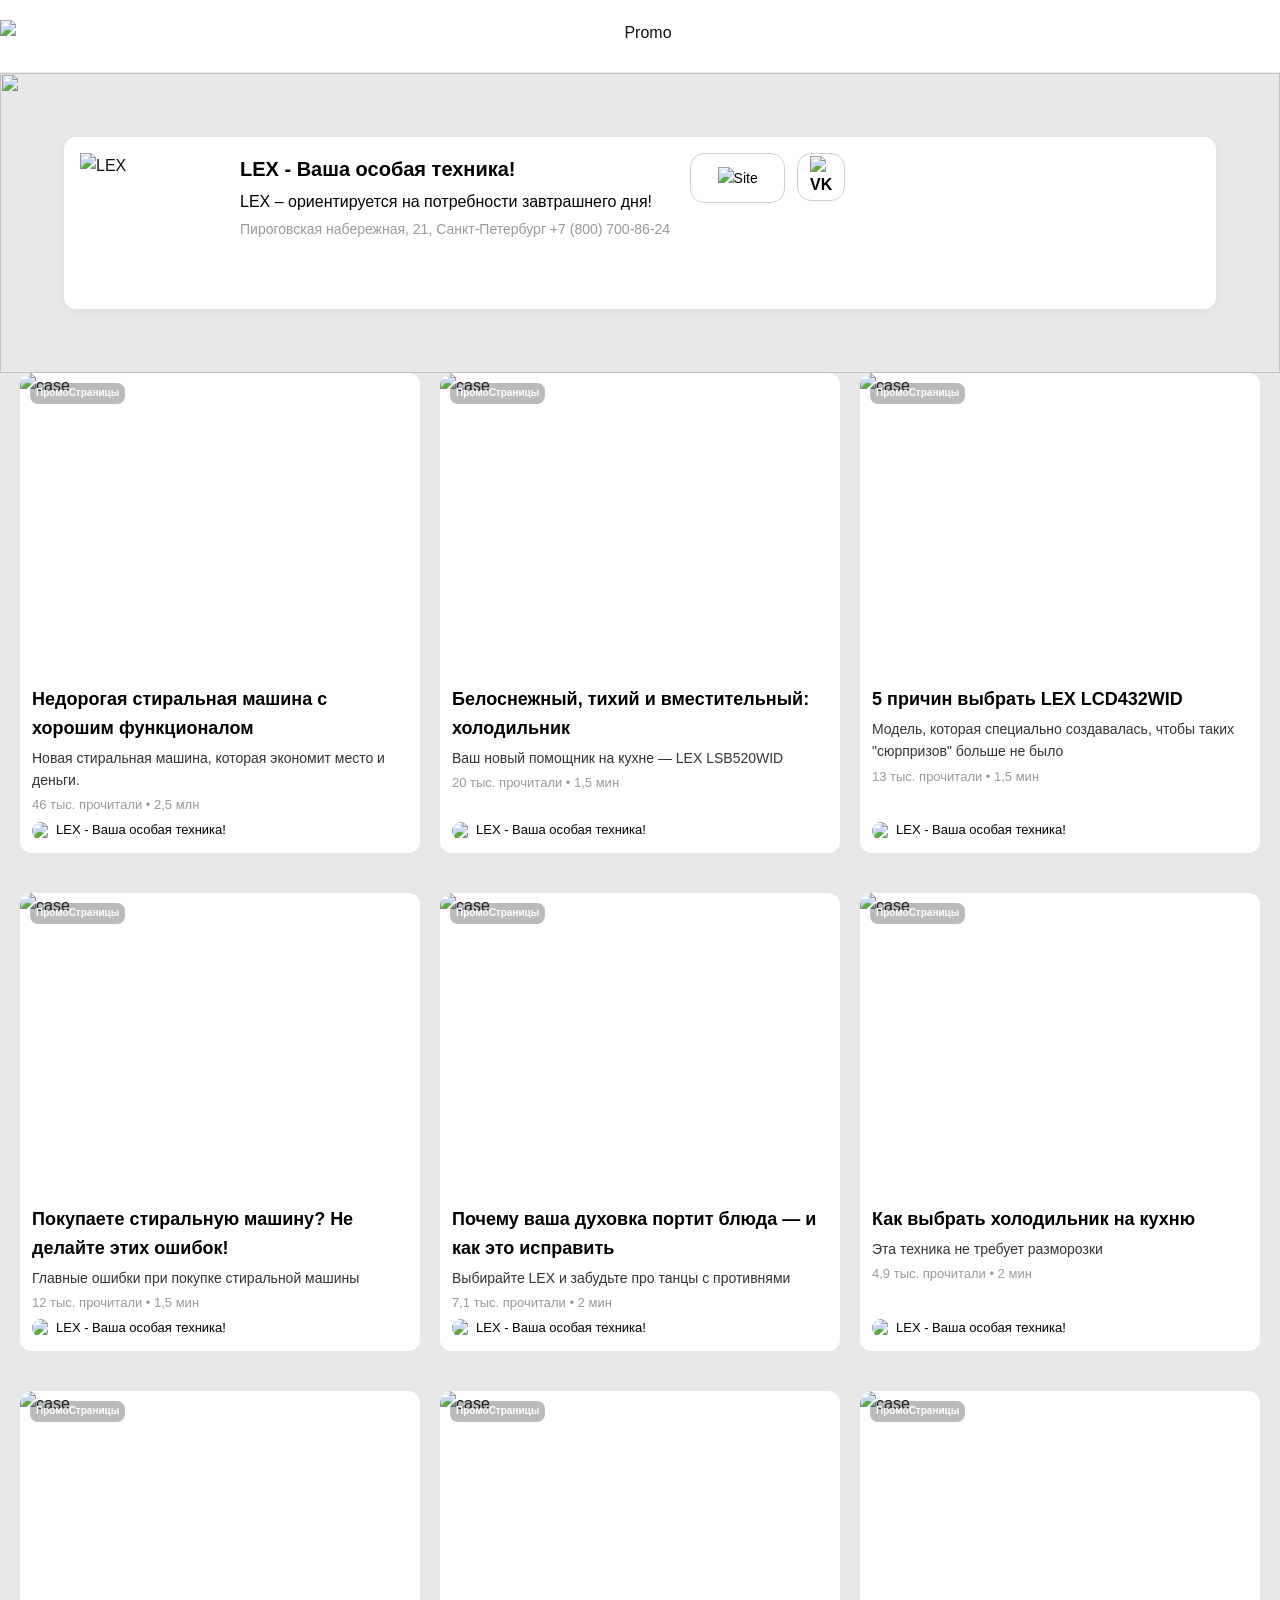
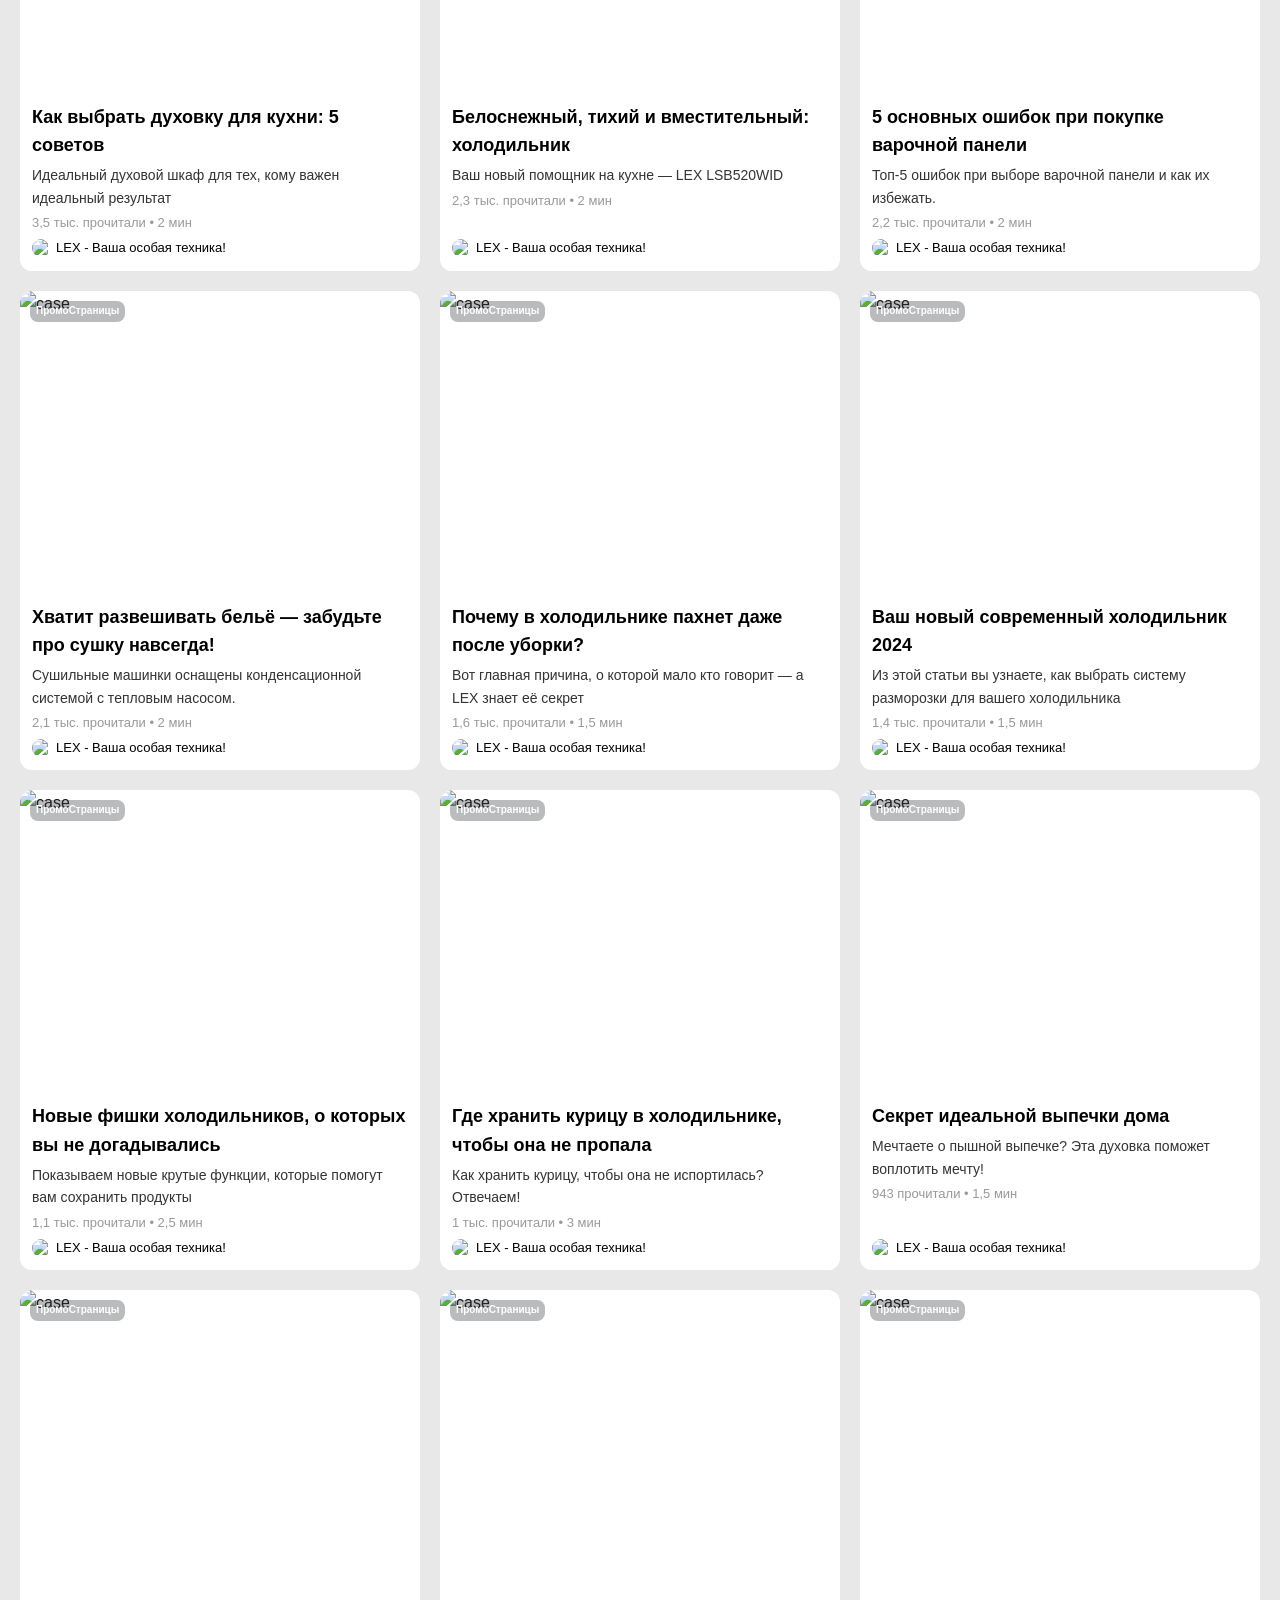
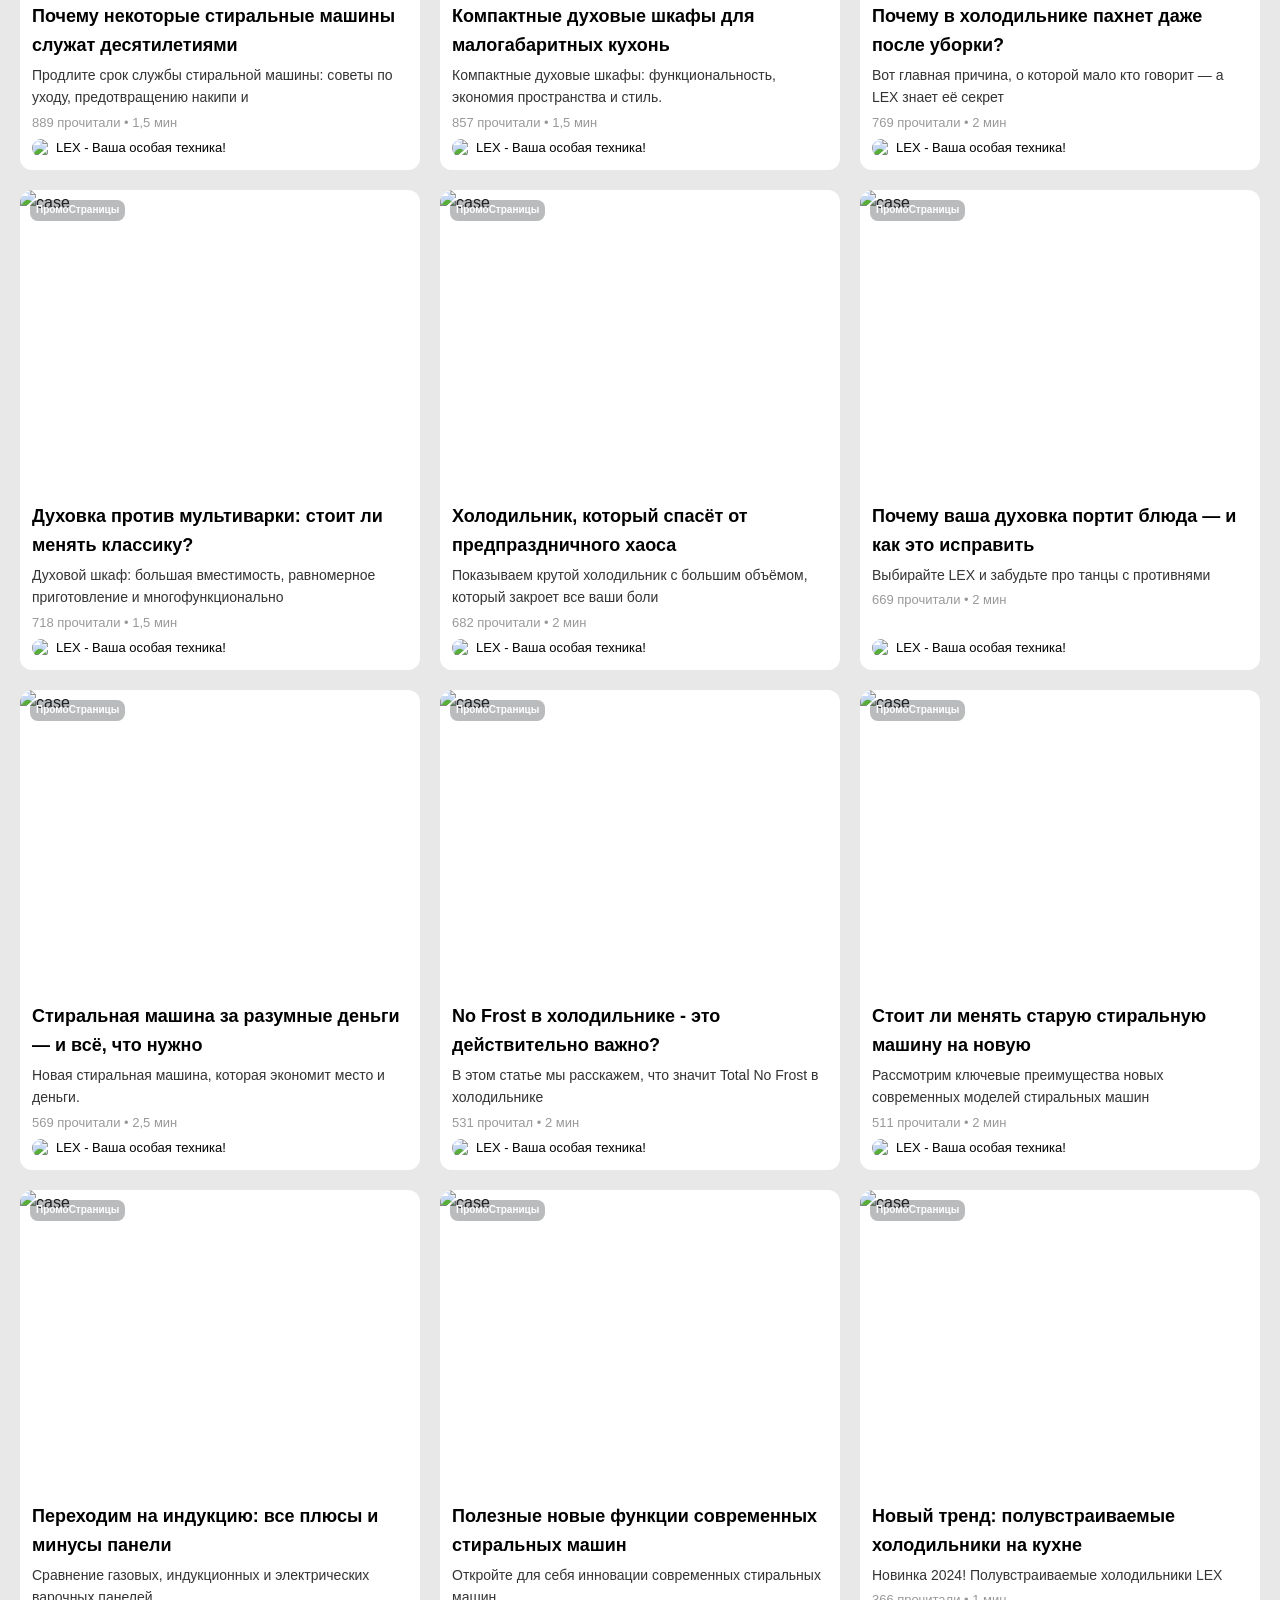
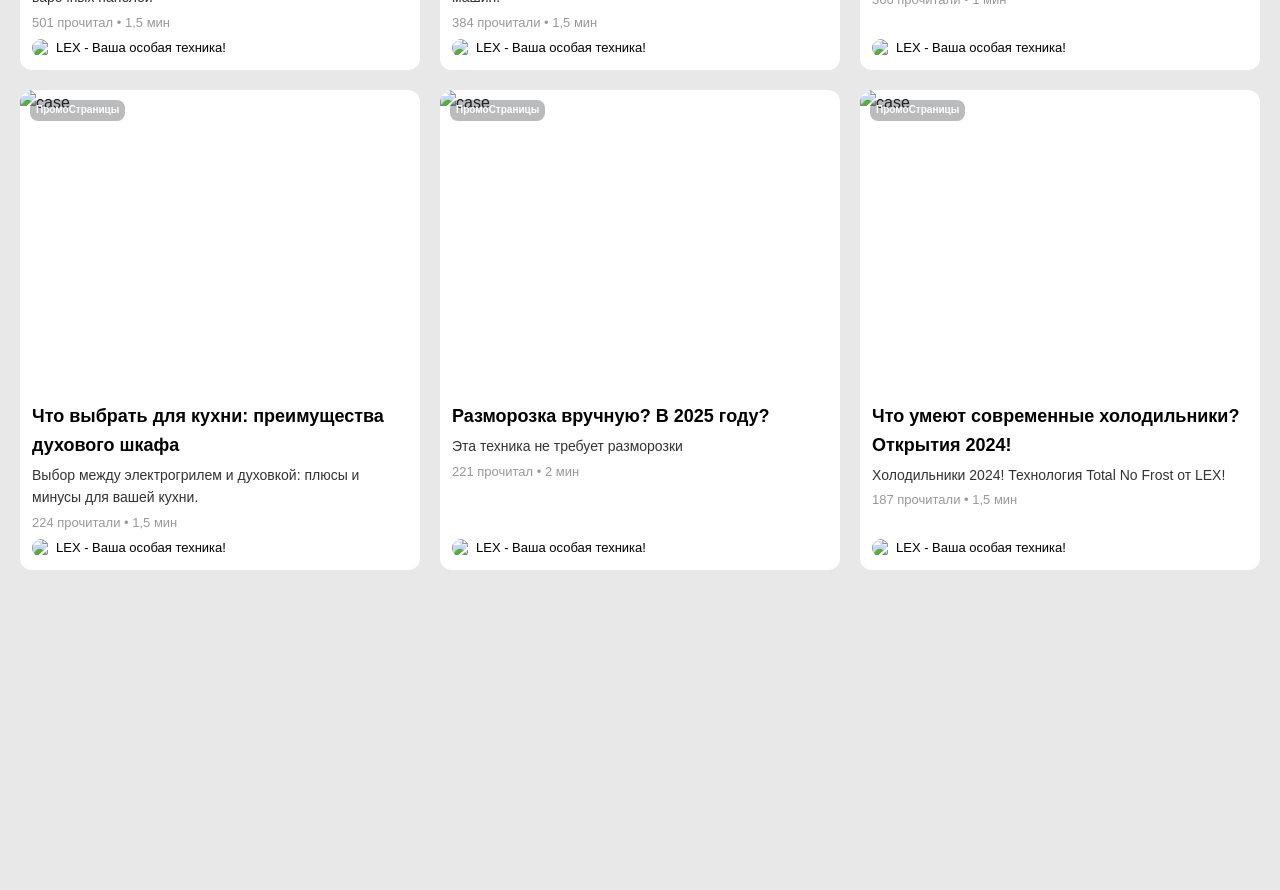
==== archive.html @ edc10995 "Add files via upload" ====
<!DOCTYPE html>
<html lang="ru">
<head>
  <meta charset="UTF-8">
  <title>Архив спецпроектов</title>
  <meta name="viewport" content="width=device-width, initial-scale=1.0">
  <link rel="stylesheet" href="native.css">
</head>
<body>

<div class="archive-wrapper">
  <div class="archive-container">

    <!-- Хеддер -->
    <a href="https://promopages.yandex.ru/" class="archive-header" target="_blank" rel="noopener noreferrer">
      <img src="archive_imgs/promo.png" alt="Promo" class="archive-header__logo">
    </a>

    <!-- Блок с фоновой картинкой и заглавным кейсом -->
    <div class="archive-bg-wrapper">
      <img src="archive_imgs/checker.jpg" alt="" class="archive-bg-image">
      
      <!-- Заглавный кейс -->
      <div class="archive-featured">
        <div class="archive-featured__left">
          <img src="archive_imgs/orig.jpg" alt="LEX" class="archive-featured__image">
        </div>
        <div class="archive-featured__center">
          <h2 class="archive-featured__title">LEX - Ваша особая техника!</h2>
          <p class="archive-featured__subtitle">LEX – ориентируется на потребности завтрашнего дня!</p>
          <p class="archive-featured__description">Пироговская набережная, 21, Санкт-Петербург +7 (800) 700-86-24</p>
        </div>
        <div class="archive-featured__right">
          <a href="https://lex1.ru/" class="archive-featured__button archive-featured__button--primary" target="_blank" rel="noopener noreferrer">
            <img src="archive_imgs/syte.png" alt="Site" class="archive-featured__button-icon">
          </a>
          <a href="https://vk.com/lex1ru" class="archive-featured__button archive-featured__button--icon" target="_blank" rel="noopener noreferrer">
            <img src="archive_imgs/vk.png" alt="VK" class="archive-featured__button-icon">
          </a>
        </div>
      </div>
    </div>

<!-- Первая строка кейсов -->
<div class="archive-cases">
  <div class="archive-case">
    <img src="archive_imgs/1.jpg" alt="case" class="archive-case__image">
    <div class="archive-case__badge">ПромоСтраницы</div>
    <div class="archive-case__content">
      <h3 class="archive-case__title">Недорогая стиральная машина с хорошим функционалом</h3>
      <p class="archive-case__subtitle">Новая стиральная машина, которая экономит место и деньги.</p>
      <p class="archive-case__stats">46 тыс. прочитали • 2,5 млн</p>
      <div class="archive-case__footer">
        <img src="archive_imgs/orig.jpg" alt="LEX" class="archive-case__icon">
        <span>LEX - Ваша особая техника!</span>
      </div>
    </div>
  </div>

  <div class="archive-case">
    <img src="archive_imgs/2.jpg" alt="case" class="archive-case__image">
    <div class="archive-case__badge">ПромоСтраницы</div>
    <div class="archive-case__content">
      <h3 class="archive-case__title">Белоснежный, тихий и вместительный: холодильник</h3>
      <p class="archive-case__subtitle">Ваш новый помощник на кухне — LEX LSB520WID</p>
      <p class="archive-case__stats">20 тыс. прочитали • 1,5 мин</p>
      <div class="archive-case__footer">
        <img src="archive_imgs/orig.jpg" alt="LEX" class="archive-case__icon">
        <span>LEX - Ваша особая техника!</span>
      </div>
    </div>
  </div>

  <div class="archive-case">
    <img src="archive_imgs/3.jpg" alt="case" class="archive-case__image">
    <div class="archive-case__badge">ПромоСтраницы</div>
    <div class="archive-case__content">
      <h3 class="archive-case__title">5 причин выбрать LEX LCD432WID</h3>
      <p class="archive-case__subtitle">Модель, которая специально создавалась, чтобы таких "сюрпризов" больше не было</p>
      <p class="archive-case__stats">13 тыс. прочитали • 1,5 мин</p>
      <div class="archive-case__footer">
        <img src="archive_imgs/orig.jpg" alt="LEX" class="archive-case__icon">
        <span>LEX - Ваша особая техника!</span>
      </div>
    </div>
  </div>
</div>


<!-- Вторая строка кейсов -->
<div class="archive-cases">
  <div class="archive-case">
    <img src="archive_imgs/4.jpg" alt="case" class="archive-case__image">
    <div class="archive-case__badge">ПромоСтраницы</div>
    <div class="archive-case__content">
      <h3 class="archive-case__title">Покупаете стиральную машину? Не делайте этих ошибок!</h3>
      <p class="archive-case__subtitle">Главные ошибки при покупке стиральной машины</p>
      <p class="archive-case__stats">12 тыс. прочитали • 1,5 мин</p>
      <div class="archive-case__footer">
        <img src="archive_imgs/orig.jpg" alt="LEX" class="archive-case__icon">
        <span>LEX - Ваша особая техника!</span>
      </div>
    </div>
  </div>

  <div class="archive-case">
    <img src="archive_imgs/5.jpg" alt="case" class="archive-case__image">
    <div class="archive-case__badge">ПромоСтраницы</div>
    <div class="archive-case__content">
      <h3 class="archive-case__title">Почему ваша духовка портит блюда — и как это исправить</h3>
      <p class="archive-case__subtitle">Выбирайте LEX и забудьте про танцы с противнями</p>
      <p class="archive-case__stats">7,1 тыс. прочитали • 2 мин</p>
      <div class="archive-case__footer">
        <img src="archive_imgs/orig.jpg" alt="LEX" class="archive-case__icon">
        <span>LEX - Ваша особая техника!</span>
      </div>
    </div>
  </div>

  <div class="archive-case">
    <img src="archive_imgs/6.jpg" alt="case" class="archive-case__image">
    <div class="archive-case__badge">ПромоСтраницы</div>
    <div class="archive-case__content">
      <h3 class="archive-case__title">Как выбрать холодильник на кухню</h3>
      <p class="archive-case__subtitle">Эта техника не требует разморозки</p>
      <p class="archive-case__stats">4,9 тыс. прочитали • 2 мин</p>
      <div class="archive-case__footer">
        <img src="archive_imgs/orig.jpg" alt="LEX" class="archive-case__icon">
        <span>LEX - Ваша особая техника!</span>
      </div>
    </div>
  </div>
</div>

<!-- Третья строка кейсов -->
<div class="archive-cases">
  <div class="archive-case">
    <img src="archive_imgs/7.jpg" alt="case" class="archive-case__image">
    <div class="archive-case__badge">ПромоСтраницы</div>
    <div class="archive-case__content">
      <h3 class="archive-case__title">Как выбрать духовку для кухни: 5 советов</h3>
      <p class="archive-case__subtitle">Идеальный духовой шкаф для тех, кому важен идеальный результат</p>
      <p class="archive-case__stats">3,5 тыс. прочитали • 2 мин</p>
      <div class="archive-case__footer">
        <img src="archive_imgs/orig.jpg" alt="LEX" class="archive-case__icon">
        <span>LEX - Ваша особая техника!</span>
      </div>
    </div>
  </div>

  <div class="archive-case">
    <img src="archive_imgs/2.jpg" alt="case" class="archive-case__image">
    <div class="archive-case__badge">ПромоСтраницы</div>
    <div class="archive-case__content">
      <h3 class="archive-case__title">Белоснежный, тихий и вместительный: холодильник</h3>
      <p class="archive-case__subtitle">Ваш новый помощник на кухне — LEX LSB520WID</p>
      <p class="archive-case__stats">2,3 тыс. прочитали • 2 мин</p>
      <div class="archive-case__footer">
        <img src="archive_imgs/orig.jpg" alt="LEX" class="archive-case__icon">
        <span>LEX - Ваша особая техника!</span>
      </div>
    </div>
  </div>

  <div class="archive-case">
    <img src="archive_imgs/8.jpg" alt="case" class="archive-case__image">
    <div class="archive-case__badge">ПромоСтраницы</div>
    <div class="archive-case__content">
      <h3 class="archive-case__title">5 основных ошибок при покупке варочной панели</h3>
      <p class="archive-case__subtitle">Топ-5 ошибок при выборе варочной панели и как их избежать.</p>
      <p class="archive-case__stats">2,2 тыс. прочитали • 2 мин</p>
      <div class="archive-case__footer">
        <img src="archive_imgs/orig.jpg" alt="LEX" class="archive-case__icon">
        <span>LEX - Ваша особая техника!</span>
      </div>
    </div>
  </div>


<!-- Четвертая строка кейсов -->
<div class="archive-cases">
  <div class="archive-case">
    <img src="archive_imgs/9.jpg" alt="case" class="archive-case__image">
    <div class="archive-case__badge">ПромоСтраницы</div>
    <div class="archive-case__content">
      <h3 class="archive-case__title">Хватит развешивать бельё — забудьте про сушку навсегда!</h3>
      <p class="archive-case__subtitle">Сушильные машинки оснащены конденсационной системой с тепловым насосом.</p>
      <p class="archive-case__stats">2,1 тыс. прочитали • 2 мин</p>
      <div class="archive-case__footer">
        <img src="archive_imgs/orig.jpg" alt="LEX" class="archive-case__icon">
        <span>LEX - Ваша особая техника!</span>
      </div>
    </div>
  </div>

  <div class="archive-case">
    <img src="archive_imgs/10.jpg" alt="case" class="archive-case__image">
    <div class="archive-case__badge">ПромоСтраницы</div>
    <div class="archive-case__content">
      <h3 class="archive-case__title">Почему в холодильнике пахнет даже после уборки?</h3>
      <p class="archive-case__subtitle">Вот главная причина, о которой мало кто говорит — а LEX знает её секрет</p>
      <p class="archive-case__stats">1,6 тыс. прочитали • 1,5 мин</p>
      <div class="archive-case__footer">
        <img src="archive_imgs/orig.jpg" alt="LEX" class="archive-case__icon">
        <span>LEX - Ваша особая техника!</span>
      </div>
    </div>
  </div>

  <div class="archive-case">
    <img src="archive_imgs/11.jpg" alt="case" class="archive-case__image">
    <div class="archive-case__badge">ПромоСтраницы</div>
    <div class="archive-case__content">
      <h3 class="archive-case__title">Ваш новый современный холодильник 2024</h3>
      <p class="archive-case__subtitle">Из этой статьи вы узнаете, как выбрать систему разморозки для вашего холодильника</p>
      <p class="archive-case__stats">1,4 тыс. прочитали • 1,5 мин</p>
      <div class="archive-case__footer">
        <img src="archive_imgs/orig.jpg" alt="LEX" class="archive-case__icon">
        <span>LEX - Ваша особая техника!</span>
      </div>
    </div>
  </div>


<!-- Пятая строка кейсов -->
<div class="archive-cases">
  <div class="archive-case">
    <img src="archive_imgs/12.jpg" alt="case" class="archive-case__image">
    <div class="archive-case__badge">ПромоСтраницы</div>
    <div class="archive-case__content">
      <h3 class="archive-case__title">Новые фишки холодильников, о которых вы не догадывались</h3>
      <p class="archive-case__subtitle">Показываем новые крутые функции, которые помогут вам сохранить продукты</p>
      <p class="archive-case__stats">1,1 тыс. прочитали • 2,5 мин</p>
      <div class="archive-case__footer">
        <img src="archive_imgs/orig.jpg" alt="LEX" class="archive-case__icon">
        <span>LEX - Ваша особая техника!</span>
      </div>
    </div>
  </div>

  <div class="archive-case">
    <img src="archive_imgs/13.jpg" alt="case" class="archive-case__image">
    <div class="archive-case__badge">ПромоСтраницы</div>
    <div class="archive-case__content">
      <h3 class="archive-case__title">Где хранить курицу в холодильнике, чтобы она не пропала</h3>
      <p class="archive-case__subtitle">Как хранить курицу, чтобы она не испортилась? Отвечаем!</p>
      <p class="archive-case__stats">1 тыс. прочитали • 3 мин</p>
      <div class="archive-case__footer">
        <img src="archive_imgs/orig.jpg" alt="LEX" class="archive-case__icon">
        <span>LEX - Ваша особая техника!</span>
      </div>
    </div>
  </div>

  <div class="archive-case">
    <img src="archive_imgs/14.jpg" alt="case" class="archive-case__image">
    <div class="archive-case__badge">ПромоСтраницы</div>
    <div class="archive-case__content">
      <h3 class="archive-case__title">Секрет идеальной выпечки дома</h3>
      <p class="archive-case__subtitle">Мечтаете о пышной выпечке? Эта духовка поможет воплотить мечту!</p>
      <p class="archive-case__stats">943 прочитали • 1,5 мин</p>
      <div class="archive-case__footer">
        <img src="archive_imgs/orig.jpg" alt="LEX" class="archive-case__icon">
        <span>LEX - Ваша особая техника!</span>
      </div>
    </div>
  </div>


<!-- Шестая строка кейсов -->
<div class="archive-cases">
  <div class="archive-case">
    <img src="archive_imgs/15.jpg" alt="case" class="archive-case__image">
    <div class="archive-case__badge">ПромоСтраницы</div>
    <div class="archive-case__content">
      <h3 class="archive-case__title">Почему некоторые стиральные машины служат десятилетиями</h3>
      <p class="archive-case__subtitle">Продлите срок службы стиральной машины: советы по уходу, предотвращению накипи и</p>
      <p class="archive-case__stats">889 прочитали • 1,5 мин</p>
      <div class="archive-case__footer">
        <img src="archive_imgs/orig.jpg" alt="LEX" class="archive-case__icon">
        <span>LEX - Ваша особая техника!</span>
      </div>
    </div>
  </div>

  <div class="archive-case">
    <img src="archive_imgs/16.jpg" alt="case" class="archive-case__image">
    <div class="archive-case__badge">ПромоСтраницы</div>
    <div class="archive-case__content">
      <h3 class="archive-case__title">Компактные духовые шкафы для малогабаритных кухонь</h3>
      <p class="archive-case__subtitle">Компактные духовые шкафы: функциональность, экономия пространства и стиль.</p>
      <p class="archive-case__stats">857 прочитали • 1,5 мин</p>
      <div class="archive-case__footer">
        <img src="archive_imgs/orig.jpg" alt="LEX" class="archive-case__icon">
        <span>LEX - Ваша особая техника!</span>
      </div>
    </div>
  </div>

  <div class="archive-case">
    <img src="archive_imgs/17.jpg" alt="case" class="archive-case__image">
    <div class="archive-case__badge">ПромоСтраницы</div>
    <div class="archive-case__content">
      <h3 class="archive-case__title">Почему в холодильнике пахнет даже после уборки?</h3>
      <p class="archive-case__subtitle">Вот главная причина, о которой мало кто говорит — а LEX знает её секрет</p>
      <p class="archive-case__stats">769 прочитали • 2 мин</p>
      <div class="archive-case__footer">
        <img src="archive_imgs/orig.jpg" alt="LEX" class="archive-case__icon">
        <span>LEX - Ваша особая техника!</span>
      </div>
    </div>
  </div>


<!-- Седьмая строка кейсов -->
<div class="archive-cases">
  <div class="archive-case">
    <img src="archive_imgs/18.jpg" alt="case" class="archive-case__image">
    <div class="archive-case__badge">ПромоСтраницы</div>
    <div class="archive-case__content">
      <h3 class="archive-case__title">Духовка против мультиварки: стоит ли менять классику?</h3>
      <p class="archive-case__subtitle">Духовой шкаф: большая вместимость, равномерное приготовление и многофункционально</p>
      <p class="archive-case__stats">718 прочитали • 1,5 мин</p>
      <div class="archive-case__footer">
        <img src="archive_imgs/orig.jpg" alt="LEX" class="archive-case__icon">
        <span>LEX - Ваша особая техника!</span>
      </div>
    </div>
  </div>

  <div class="archive-case">
    <img src="archive_imgs/19.jpg" alt="case" class="archive-case__image">
    <div class="archive-case__badge">ПромоСтраницы</div>
    <div class="archive-case__content">
      <h3 class="archive-case__title">Холодильник, который спасёт от предпраздничного хаоса</h3>
      <p class="archive-case__subtitle">Показываем крутой холодильник с большим объёмом, который закроет все ваши боли</p>
      <p class="archive-case__stats">682 прочитали • 2 мин</p>
      <div class="archive-case__footer">
        <img src="archive_imgs/orig.jpg" alt="LEX" class="archive-case__icon">
        <span>LEX - Ваша особая техника!</span>
      </div>
    </div>
  </div>

  <div class="archive-case">
    <img src="archive_imgs/20.jpg" alt="case" class="archive-case__image">
    <div class="archive-case__badge">ПромоСтраницы</div>
    <div class="archive-case__content">
      <h3 class="archive-case__title">Почему ваша духовка портит блюда — и как это исправить</h3>
      <p class="archive-case__subtitle">Выбирайте LEX и забудьте про танцы с противнями</p>
      <p class="archive-case__stats">669 прочитали • 2 мин</p>
      <div class="archive-case__footer">
        <img src="archive_imgs/orig.jpg" alt="LEX" class="archive-case__icon">
        <span>LEX - Ваша особая техника!</span>
      </div>
    </div>
  </div>


<!-- Восьмая строка кейсов -->
<div class="archive-cases">
  <div class="archive-case">
    <img src="archive_imgs/21.jpg" alt="case" class="archive-case__image">
    <div class="archive-case__badge">ПромоСтраницы</div>
    <div class="archive-case__content">
      <h3 class="archive-case__title">Стиральная машина за разумные деньги — и всё, что нужно</h3>
      <p class="archive-case__subtitle">Новая стиральная машина, которая экономит место и деньги.</p>
      <p class="archive-case__stats">569 прочитали • 2,5 мин</p>
      <div class="archive-case__footer">
        <img src="archive_imgs/orig.jpg" alt="LEX" class="archive-case__icon">
        <span>LEX - Ваша особая техника!</span>
      </div>
    </div>
  </div>

  <div class="archive-case">
    <img src="archive_imgs/22.jpg" alt="case" class="archive-case__image">
    <div class="archive-case__badge">ПромоСтраницы</div>
    <div class="archive-case__content">
      <h3 class="archive-case__title">No Frost в холодильнике - это действительно важно?</h3>
      <p class="archive-case__subtitle">В этом статье мы расскажем, что значит Total No Frost в холодильнике</p>
      <p class="archive-case__stats">531 прочитал • 2 мин</p>
      <div class="archive-case__footer">
        <img src="archive_imgs/orig.jpg" alt="LEX" class="archive-case__icon">
        <span>LEX - Ваша особая техника!</span>
      </div>
    </div>
  </div>

  <div class="archive-case">
    <img src="archive_imgs/23.jpg" alt="case" class="archive-case__image">
    <div class="archive-case__badge">ПромоСтраницы</div>
    <div class="archive-case__content">
      <h3 class="archive-case__title">Стоит ли менять старую стиральную машину на новую</h3>
      <p class="archive-case__subtitle">Рассмотрим ключевые преимущества новых современных моделей стиральных машин</p>
      <p class="archive-case__stats">511 прочитали • 2 мин</p>
      <div class="archive-case__footer">
        <img src="archive_imgs/orig.jpg" alt="LEX" class="archive-case__icon">
        <span>LEX - Ваша особая техника!</span>
      </div>
    </div>
  </div>


<!-- Девятая строка кейсов -->
<div class="archive-cases">
  <div class="archive-case">
    <img src="archive_imgs/24.jpg" alt="case" class="archive-case__image">
    <div class="archive-case__badge">ПромоСтраницы</div>
    <div class="archive-case__content">
      <h3 class="archive-case__title">Переходим на индукцию: все плюсы и минусы панели</h3>
      <p class="archive-case__subtitle">Сравнение газовых, индукционных и электрических варочных панелей</p>
      <p class="archive-case__stats">501 прочитал • 1,5 мин</p>
      <div class="archive-case__footer">
        <img src="archive_imgs/orig.jpg" alt="LEX" class="archive-case__icon">
        <span>LEX - Ваша особая техника!</span>
      </div>
    </div>
  </div>

  <div class="archive-case">
    <img src="archive_imgs/25.jpg" alt="case" class="archive-case__image">
    <div class="archive-case__badge">ПромоСтраницы</div>
    <div class="archive-case__content">
      <h3 class="archive-case__title">Полезные новые функции современных стиральных машин</h3>
      <p class="archive-case__subtitle">Откройте для себя инновации современных стиральных машин.</p>
      <p class="archive-case__stats">384 прочитали • 1,5 мин</p>
      <div class="archive-case__footer">
        <img src="archive_imgs/orig.jpg" alt="LEX" class="archive-case__icon">
        <span>LEX - Ваша особая техника!</span>
      </div>
    </div>
  </div>

  <div class="archive-case">
    <img src="archive_imgs/26.jpg" alt="case" class="archive-case__image">
    <div class="archive-case__badge">ПромоСтраницы</div>
    <div class="archive-case__content">
      <h3 class="archive-case__title">Новый тренд: полувстраиваемые холодильники на кухне</h3>
      <p class="archive-case__subtitle">Новинка 2024! Полувстраиваемые холодильники LEX</p>
      <p class="archive-case__stats">366 прочитали • 1 мин</p>
      <div class="archive-case__footer">
        <img src="archive_imgs/orig.jpg" alt="LEX" class="archive-case__icon">
        <span>LEX - Ваша особая техника!</span>
      </div>
    </div>
  </div>


<!-- Десятая строка кейсов -->
<div class="archive-cases">
  <div class="archive-case">
    <img src="archive_imgs/27.jpg" alt="case" class="archive-case__image">
    <div class="archive-case__badge">ПромоСтраницы</div>
    <div class="archive-case__content">
      <h3 class="archive-case__title">Что выбрать для кухни: преимущества духового шкафа</h3>
      <p class="archive-case__subtitle">Выбор между электрогрилем и духовкой: плюсы и минусы для вашей кухни.</p>
      <p class="archive-case__stats">224 прочитали • 1,5 мин</p>
      <div class="archive-case__footer">
        <img src="archive_imgs/orig.jpg" alt="LEX" class="archive-case__icon">
        <span>LEX - Ваша особая техника!</span>
      </div>
    </div>
  </div>

  <div class="archive-case">
    <img src="archive_imgs/28.jpg" alt="case" class="archive-case__image">
    <div class="archive-case__badge">ПромоСтраницы</div>
    <div class="archive-case__content">
      <h3 class="archive-case__title">Разморозка вручную? В 2025 году?</h3>
      <p class="archive-case__subtitle">Эта техника не требует разморозки</p>
      <p class="archive-case__stats">221 прочитал • 2 мин</p>
      <div class="archive-case__footer">
        <img src="archive_imgs/orig.jpg" alt="LEX" class="archive-case__icon">
        <span>LEX - Ваша особая техника!</span>
      </div>
    </div>
  </div>

  <div class="archive-case">
    <img src="archive_imgs/29.jpg" alt="case" class="archive-case__image">
    <div class="archive-case__badge">ПромоСтраницы</div>
    <div class="archive-case__content">
      <h3 class="archive-case__title">Что умеют современные холодильники? Открытия 2024!</h3>
      <p class="archive-case__subtitle">Холодильники 2024! Технология Total No Frost от LEX!</p>
      <p class="archive-case__stats">187 прочитали • 1,5 мин</p>
      <div class="archive-case__footer">
        <img src="archive_imgs/orig.jpg" alt="LEX" class="archive-case__icon">
        <span>LEX - Ваша особая техника!</span>
      </div>
    </div>
  </div>
</div>

</div>

</body>
</html>
---- native.css ----
/* promo.css */

/* Reset */

*{
  box-sizing:border-box;
  margin:0;
  padding:0;
}

body{
  font-family: Arial, sans-serif;
  line-height:1.6;
  background:#fff;
  color:#111;
}


/* ===================== */
/* PAGE LAYOUT */
/* ===================== */

.cs-page{
  display:flex;
  flex-direction:column;
}


/* ===================== */
/* PROGRESS BAR */
/* ===================== */

.cs-progress{
  position:fixed;
  top:0;
  left:0;
  width:100%;
  height:3px;
  background:#eee;
  z-index:1000;
}

.cs-progress-bar{
  height:100%;
  width:0%;
  background:#e31b1b;
}


/* ===================== */
/* HERO */
/* ===================== */

.cs-hero{
  padding:60px 0px;
  text-align:center;
}

.cs-title{
  font-size:36px;
  margin-bottom:10px;
}

.cs-subtitle{
  color:#666;
}

.cs-hero-image{
  width:100%;
  margin-top:30px;
  border-radius:10px;
}


/* ===================== */
/* ARTICLE */
/* ===================== */

.cs-article{
  max-width:720px;
  margin:auto;
  padding:20px;
}

.cs-section{
  margin:60px 0;
}

.cs-section-title{
  font-size:26px;
  margin-bottom:20px;
}

.cs-text{
  font-size:18px;
}


/* ===================== */
/* IMAGE */
/* ===================== */

.cs-image{
  width:100%;
  border-radius:8px;
}

.cs-caption{
  font-size:14px;
  color:#777;
  margin-top:6px;
}


/* ===================== */
/* LIST */
/* ===================== */

.cs-list{
  padding-left:20px;
}


/* ===================== */
/* QUOTE */
/* ===================== */

.cs-quote{
  font-size:22px;
  font-style:italic;
  border-left:4px solid #000;
  padding-left:20px;
}


/* ===================== */
/* CARDS */
/* ===================== */

.cs-cards{
  display:grid;
  grid-template-columns:1fr 1fr;
  gap:20px;
}

.cs-card img{
  width:100%;
  border-radius:6px;
}

.cs-card h3{
  margin-top:10px;
}


/* ===================== */
/* CTA */
/* ===================== */

.cs-cta{
  padding:80px 20px;
  text-align:center;
  background:#f5f5f5;
}

.cs-button{
  display:inline-block;
  margin-top:20px;
  padding:14px 30px;
  background:#000;
  color:#fff;
  text-decoration:none;
  border-radius:8px;
}


/* ===================== */



/* ===================== */
/* FOOTER */
/* ===================== */

.cs-footer{
  text-align:center;
  padding:40px;
  color:#777;
}


/* ===================== */
/* MOBILE */
/* ===================== */

@media(max-width:768px){

.cs-title{
  font-size:28px;
}

.cs-cards{
  grid-template-columns:1fr;
}

}

/* ===================== */
/* АРХИВ (archive.html) */
/* ===================== */

.archive-wrapper {
  background: #f0f0f0 !important;
  display: flex;
  justify-content: center;
}

.archive-container {
  max-width: 1440px;
  width: 100%;
  margin: 0 20px;
}

.archive-header {
  display: block;
  background: #fff;
  padding: 16px 24px;
  border-bottom: 1px solid #eaeaea;
  width: 100vw;
  margin-left: calc(-50vw + 50%);
}

.archive-header__logo {
  display: block;
  height: 32px;
  width: auto;
}

/* ===================== */
/* АРХИВ (archive.html) */
/* ===================== */

.archive-wrapper {
  background: #e8e8e8 !important;
  display: flex;
  justify-content: center;
}

.archive-container {
  max-width: 1440px;
  width: 100%;
  margin: 0 20px;
}

.archive-header {
  display: block;
  background: #fff;
  text-align: center;
  padding: 20px 0;
  font-family: Arial, sans-serif;
  font-size: 16px;
  color: #111;
  text-decoration: none;
  border-bottom: 1px solid #eee;
  transition: opacity 0.2s ease;
}

.archive-header:hover {
  opacity: 0.7;
  text-decoration: underline;
}

/* Блок с фоновой картинкой */
.archive-bg-wrapper {
  position: relative;
  width: 100vw;
  margin-left: calc(-50vw + 50%);
}

.archive-bg-image {
  width: 100%;
  height: 300px;
  object-fit: cover;
  display: block;
}

/* Заглавный кейс */
.archive-featured {
  position: absolute;
  top: 50%;
  left: 50%;
  transform: translate(-50%, -50%);
  max-width: 1280px;
  width: 90%;
  padding: 16px;
  display: flex;
  align-items: flex-start;
  gap: 20px;
  background: #fff;
  border-radius: 12px;
  box-shadow: 0 2px 8px rgba(0,0,0,0.05);
  flex-wrap: wrap;
}

.archive-featured__left {
  flex-shrink: 0;
}

.archive-featured__image {
  width: 140px;
  height: 140px;
  object-fit: cover;
  display: block;
}

.archive-featured__center {
  flex-shrink: 0;
  display: flex;
  flex-direction: column;
  gap: 4px;
  white-space: nowrap;
}

.archive-featured__title {
  font-size: 20px;
  font-weight: 700;
  color: #000;
  margin: 0;
  font-family: Arial, sans-serif;
  white-space: nowrap;
}

.archive-featured__subtitle {
  font-size: 16px;
  font-weight: 500;
  color: #000;
  margin: 0;
  font-family: Arial, sans-serif;
  white-space: nowrap;
}

.archive-featured__description {
  font-size: 14px;
  font-weight: 500;
  color: #999;
  margin: 0;
  line-height: 1.5;
  font-family: Arial, sans-serif;
  white-space: nowrap;
}

.archive-featured__right {
  display: flex;
  align-items: flex-start;
  gap: 12px;
  flex-shrink: 0;
}

.archive-featured__button--primary {
  width: 95px;
  height: 50px;
  padding: 12px;
  background: #fff;
  color: #000;
  text-decoration: none;
  border-radius: 14px;
  font-size: 14px;
  font-weight: 500;
  display: flex;
  align-items: center;
  justify-content: center;
  transition: all 0.2s ease;
  font-family: Arial, sans-serif;
  border: 1px solid #cfcfcf;
}

.archive-featured__button--primary:hover {
  background: #fff;
  color: #000;
  border-color: #aaa;
}

.archive-featured__button--icon {
  width: 48px;
  height: 48px;
  padding: 12px;
  background: #fff;
  color: #000;
  text-decoration: none;
  border-radius: 14px;
  display: flex;
  align-items: center;
  justify-content: center;
  font-size: 16px;
  font-weight: 700;
  transition: all 0.2s ease;
  font-family: Arial, sans-serif;
  border: 1px solid #cfcfcf;
}

.archive-featured__button--icon:hover {
  background: #fff;
  color: #000;
  border-color: #aaa;
}

/* Сетка кейсов */
.archive-cases {
  max-width: 1280px;
  margin: 0 auto 40px;
  display: flex;
  gap: 20px;
  flex-wrap: wrap;
}

.archive-case {
  flex: 1;
  min-width: 250px;
  background: #fff;
  border-radius: 12px;
  overflow: hidden;
  cursor: pointer;
  display: flex;
  flex-direction: column;
  position: relative;
}

.archive-case__badge {
  position: absolute;
  top: 10px;
  left: 10px;
  color: #FFFFFF;
  font-size: 10px;
  font-family: "YS Text", Arial, Helvetica, sans-serif;
  background: #3A3C4059;
  padding: 2px 6px 3px;
  border-radius: 8px;
  z-index: 2;
  font-weight: 700;
}

.archive-case__image {
  width: 100%;
  height: auto;
  aspect-ratio: 16 / 12;
  object-fit: cover;
  display: block;
  border-radius: 12px;
  margin: 0;
}

.archive-case__content {
  padding: 12px;
  display: flex;
  flex-direction: column;
  gap: 4px;
  background: #fff;
  border-radius: 0 0 12px 12px;
  flex: 1;
}

.archive-case__title {
  font-size: 18px;
  font-weight: 700;
  color: #000;
  margin: 0;
}

.archive-case__subtitle {
  font-size: 14px;
  font-weight: 500;
  color: #333;
  margin: 0;
}

.archive-case__stats {
  font-size: 13px;
  font-weight: 500;
  color: #999;
  margin: 0;
}

.archive-case__footer {
  display: flex;
  align-items: center;
  gap: 6px;
  margin-top: auto;
}

.archive-case__icon {
  width: 18px;
  height: 18px;
  object-fit: cover;
  border-radius: 50%;
}

.archive-case__footer span {
  font-size: 13px;
  font-weight: 500;
  color: #000;
}

/* Адаптив */
@media (max-width: 1200px) {
  .archive-featured__center {
    white-space: normal;
  }
  .archive-featured__title,
  .archive-featured__subtitle,
  .archive-featured__description {
    white-space: normal;
  }
}

@media (max-width: 700px) {
  .archive-featured {
    flex-direction: column;
    align-items: center;
    text-align: center;
  }
  .archive-featured__center {
    align-items: center;
  }
  .archive-featured__right {
    justify-content: center;
  }
  .archive-cases {
    flex-direction: column;
  }
}
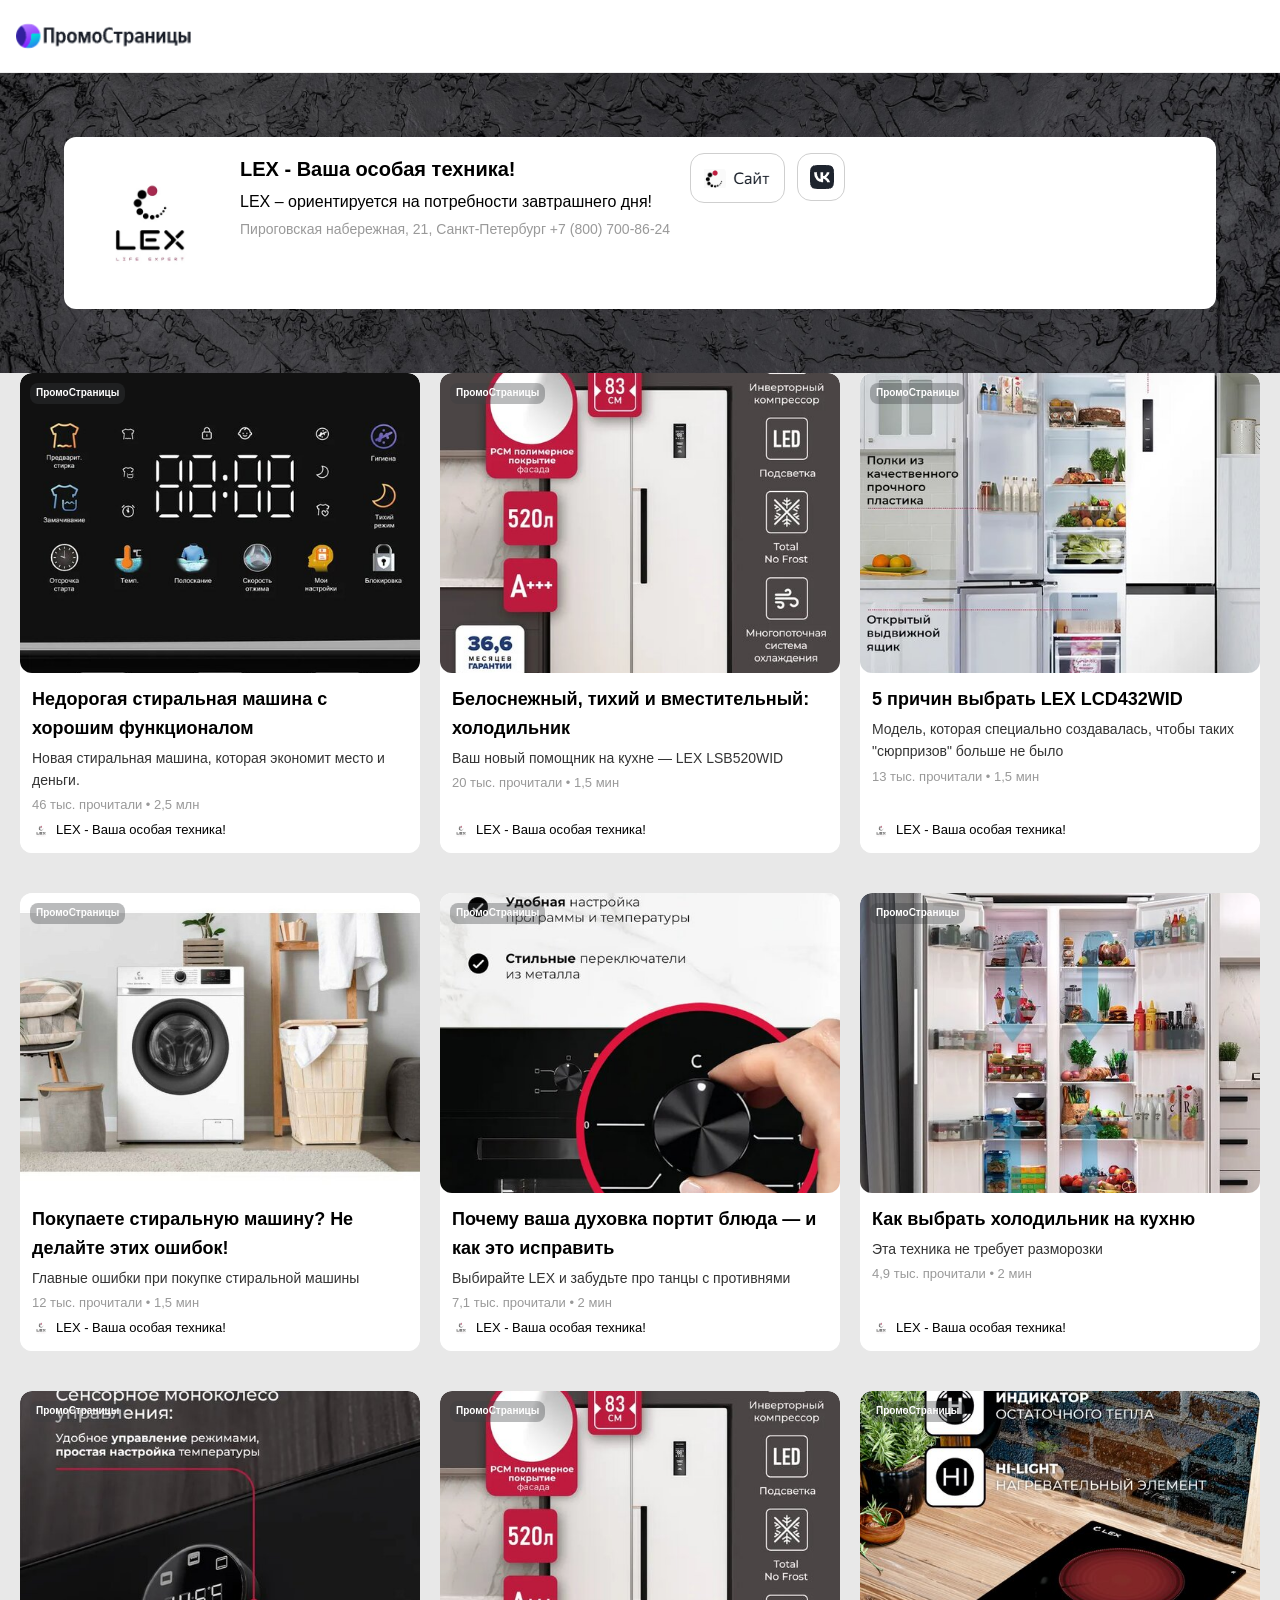
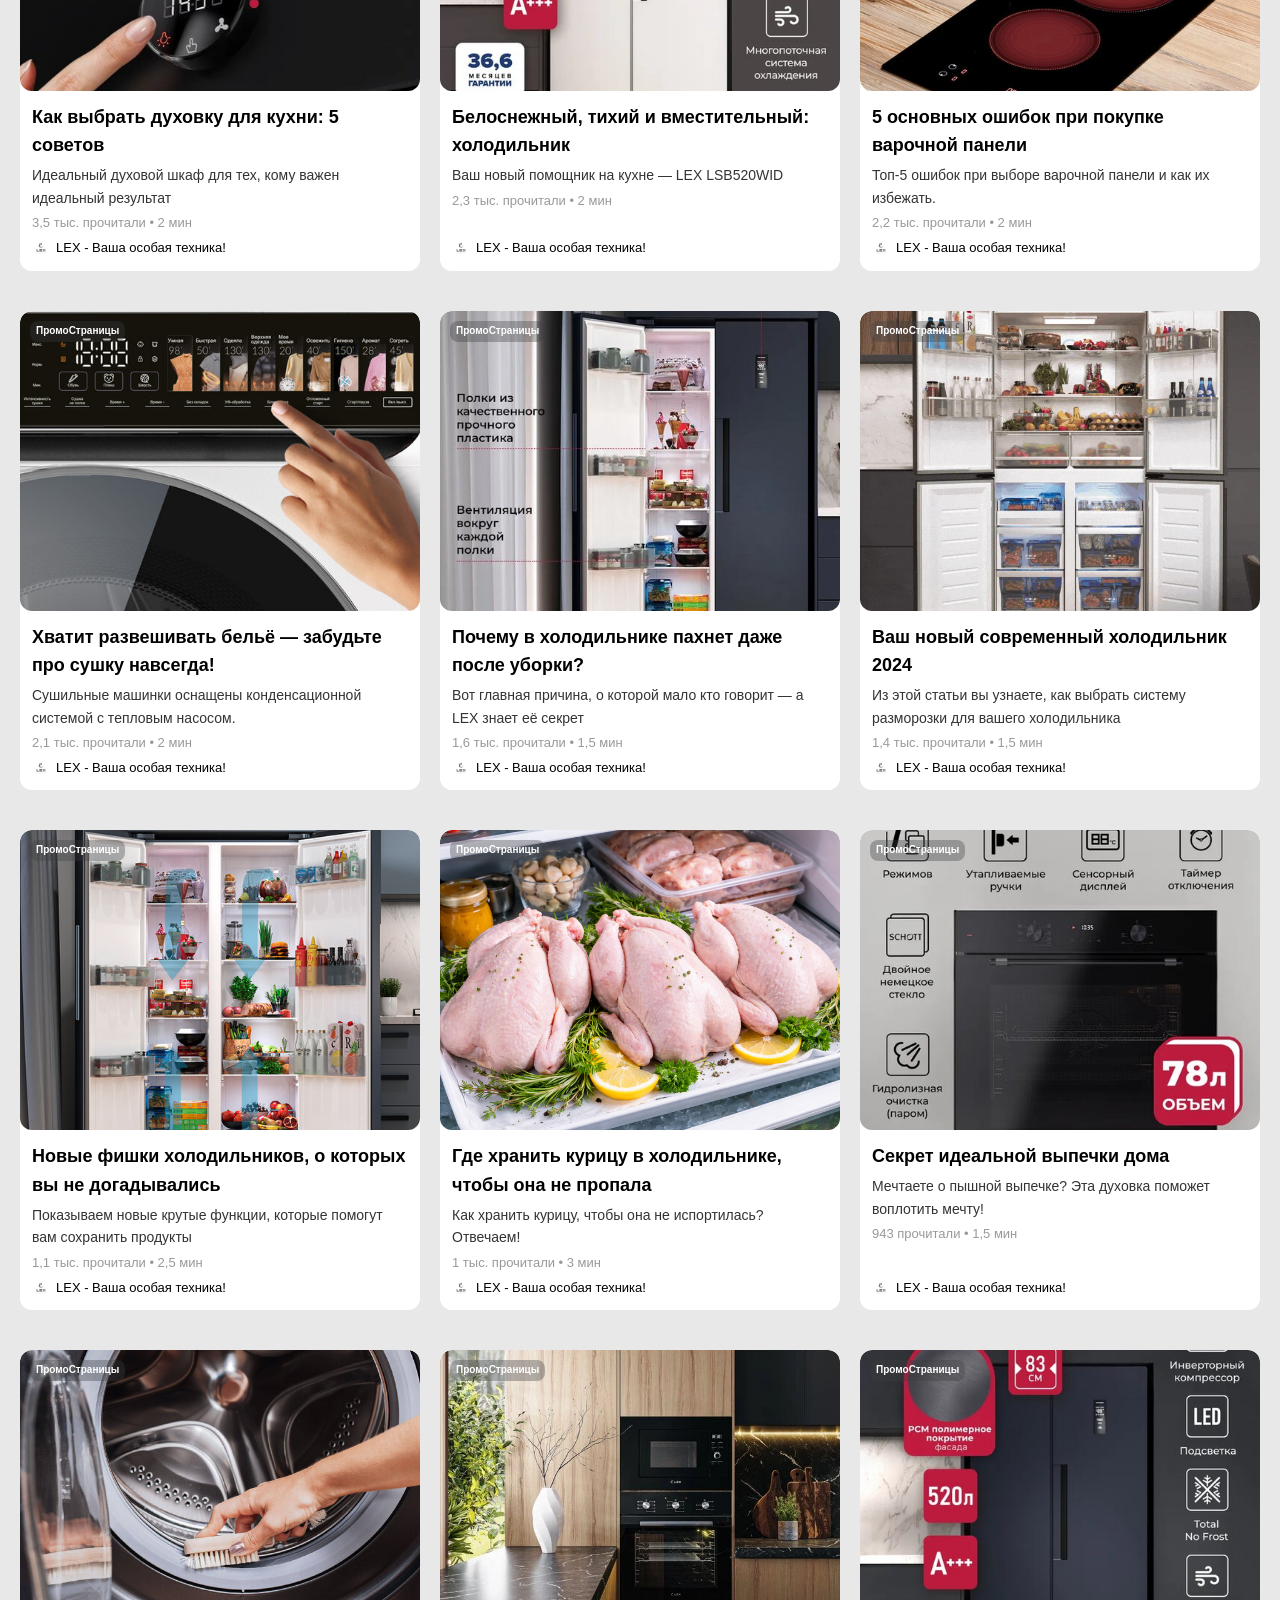
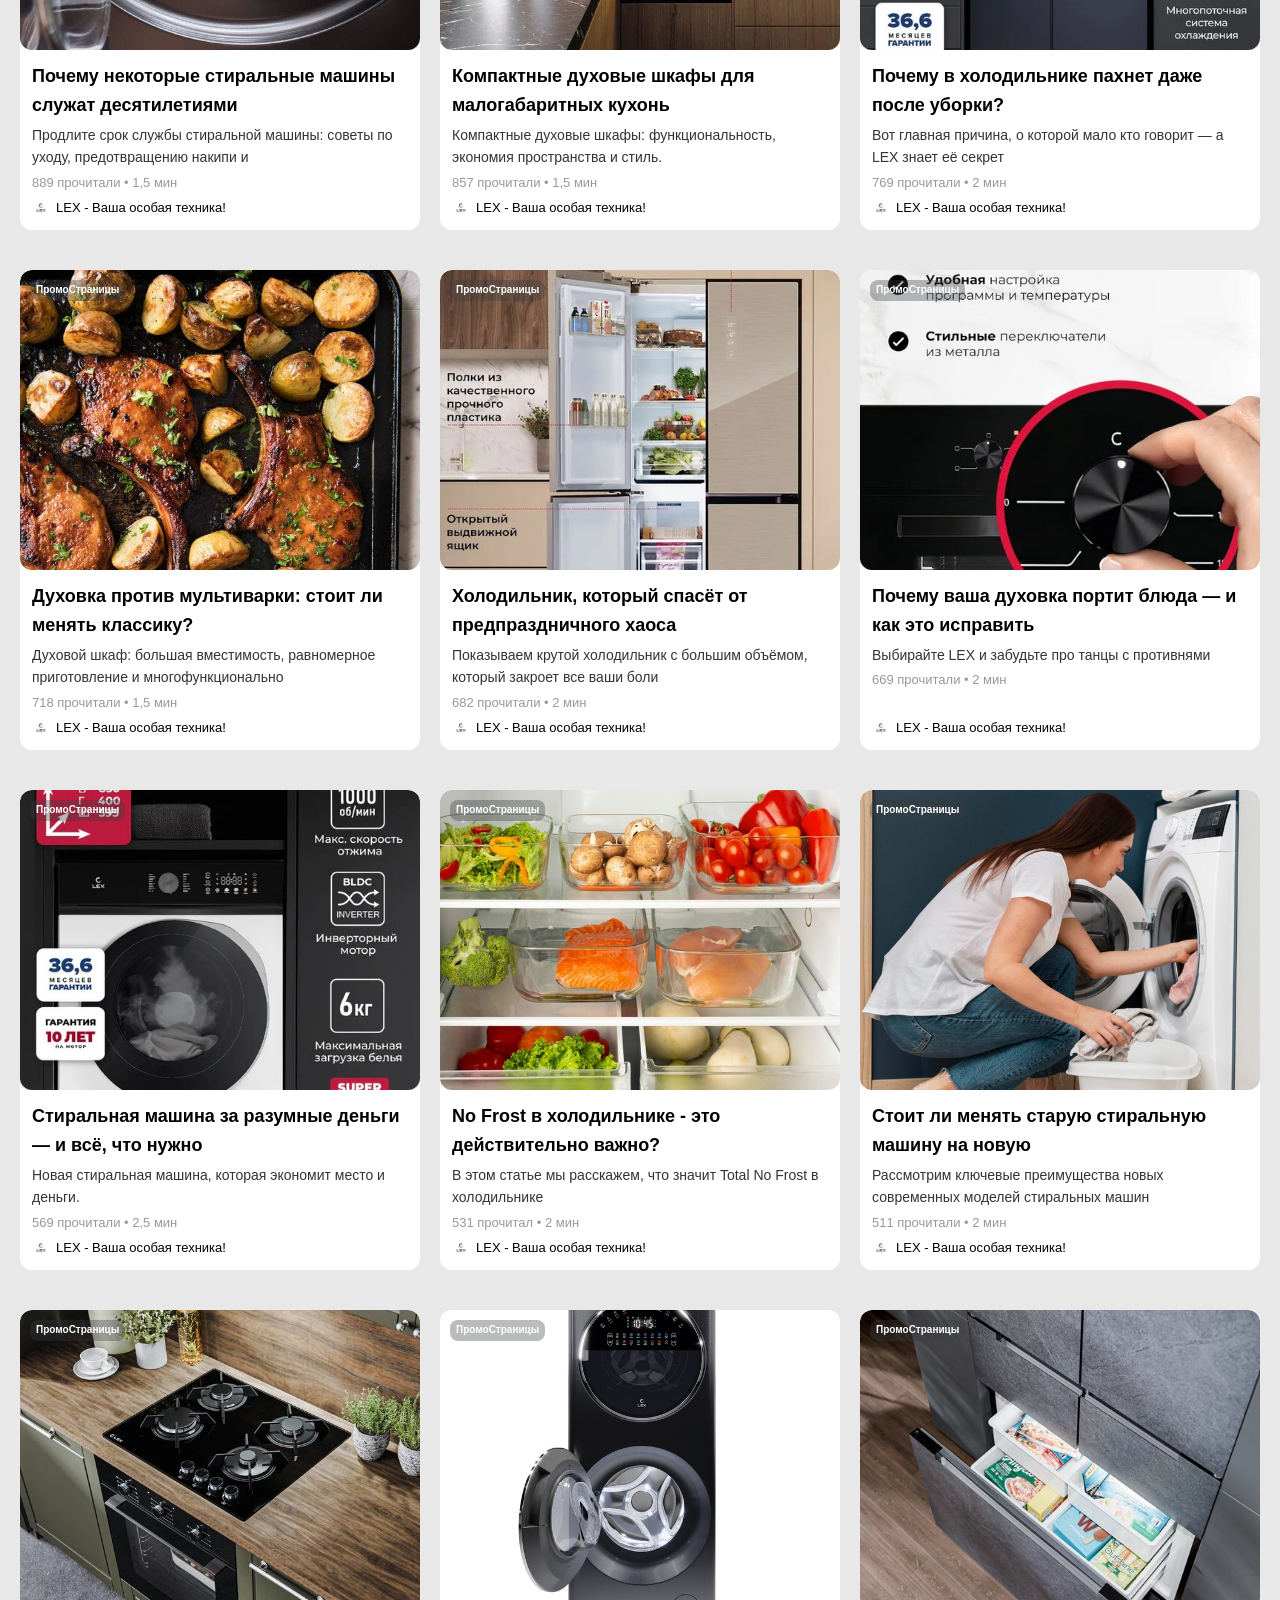
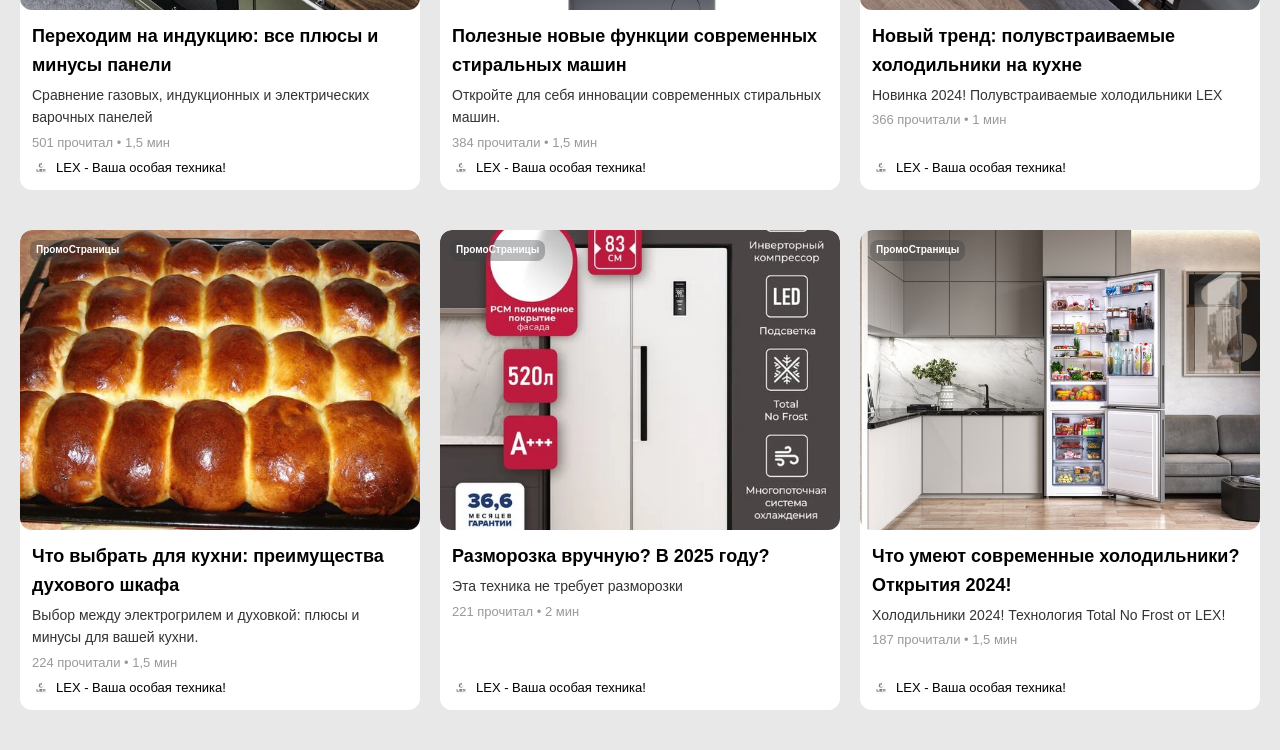
==== commit a9bfd8b5: "Add files via upload" ====
--- a/archive.html
+++ b/archive.html
@@ -41,458 +41,458 @@
       </div>
     </div>
 
-<!-- Первая строка кейсов -->
-<div class="archive-cases">
-  <div class="archive-case">
-    <img src="archive_imgs/1.jpg" alt="case" class="archive-case__image">
-    <div class="archive-case__badge">ПромоСтраницы</div>
-    <div class="archive-case__content">
-      <h3 class="archive-case__title">Недорогая стиральная машина с хорошим функционалом</h3>
-      <p class="archive-case__subtitle">Новая стиральная машина, которая экономит место и деньги.</p>
-      <p class="archive-case__stats">46 тыс. прочитали • 2,5 млн</p>
-      <div class="archive-case__footer">
-        <img src="archive_imgs/orig.jpg" alt="LEX" class="archive-case__icon">
-        <span>LEX - Ваша особая техника!</span>
-      </div>
-    </div>
-  </div>
-
-  <div class="archive-case">
-    <img src="archive_imgs/2.jpg" alt="case" class="archive-case__image">
-    <div class="archive-case__badge">ПромоСтраницы</div>
-    <div class="archive-case__content">
-      <h3 class="archive-case__title">Белоснежный, тихий и вместительный: холодильник</h3>
-      <p class="archive-case__subtitle">Ваш новый помощник на кухне — LEX LSB520WID</p>
-      <p class="archive-case__stats">20 тыс. прочитали • 1,5 мин</p>
-      <div class="archive-case__footer">
-        <img src="archive_imgs/orig.jpg" alt="LEX" class="archive-case__icon">
-        <span>LEX - Ваша особая техника!</span>
-      </div>
-    </div>
-  </div>
-
-  <div class="archive-case">
-    <img src="archive_imgs/3.jpg" alt="case" class="archive-case__image">
-    <div class="archive-case__badge">ПромоСтраницы</div>
-    <div class="archive-case__content">
-      <h3 class="archive-case__title">5 причин выбрать LEX LCD432WID</h3>
-      <p class="archive-case__subtitle">Модель, которая специально создавалась, чтобы таких "сюрпризов" больше не было</p>
-      <p class="archive-case__stats">13 тыс. прочитали • 1,5 мин</p>
-      <div class="archive-case__footer">
-        <img src="archive_imgs/orig.jpg" alt="LEX" class="archive-case__icon">
-        <span>LEX - Ваша особая техника!</span>
-      </div>
-    </div>
+    <!-- Первая строка кейсов -->
+    <div class="archive-cases">
+      <a href="#" class="archive-case" target="_blank" rel="noopener noreferrer">
+        <img src="archive_imgs/1.jpg" alt="case" class="archive-case__image">
+        <div class="archive-case__badge">ПромоСтраницы</div>
+        <div class="archive-case__content">
+          <h3 class="archive-case__title">Недорогая стиральная машина с хорошим функционалом</h3>
+          <p class="archive-case__subtitle">Новая стиральная машина, которая экономит место и деньги.</p>
+          <p class="archive-case__stats">46 тыс. прочитали • 2,5 млн</p>
+          <div class="archive-case__footer">
+            <img src="archive_imgs/orig.jpg" alt="LEX" class="archive-case__icon">
+            <span>LEX - Ваша особая техника!</span>
+          </div>
+        </div>
+      </a>
+
+      <a href="#" class="archive-case" target="_blank" rel="noopener noreferrer">
+        <img src="archive_imgs/2.jpg" alt="case" class="archive-case__image">
+        <div class="archive-case__badge">ПромоСтраницы</div>
+        <div class="archive-case__content">
+          <h3 class="archive-case__title">Белоснежный, тихий и вместительный: холодильник</h3>
+          <p class="archive-case__subtitle">Ваш новый помощник на кухне — LEX LSB520WID</p>
+          <p class="archive-case__stats">20 тыс. прочитали • 1,5 мин</p>
+          <div class="archive-case__footer">
+            <img src="archive_imgs/orig.jpg" alt="LEX" class="archive-case__icon">
+            <span>LEX - Ваша особая техника!</span>
+          </div>
+        </div>
+      </a>
+
+      <a href="#" class="archive-case" target="_blank" rel="noopener noreferrer">
+        <img src="archive_imgs/3.jpg" alt="case" class="archive-case__image">
+        <div class="archive-case__badge">ПромоСтраницы</div>
+        <div class="archive-case__content">
+          <h3 class="archive-case__title">5 причин выбрать LEX LCD432WID</h3>
+          <p class="archive-case__subtitle">Модель, которая специально создавалась, чтобы таких "сюрпризов" больше не было</p>
+          <p class="archive-case__stats">13 тыс. прочитали • 1,5 мин</p>
+          <div class="archive-case__footer">
+            <img src="archive_imgs/orig.jpg" alt="LEX" class="archive-case__icon">
+            <span>LEX - Ваша особая техника!</span>
+          </div>
+        </div>
+      </a>
+    </div>
+
+    <!-- Вторая строка кейсов -->
+    <div class="archive-cases">
+      <a href="#" class="archive-case" target="_blank" rel="noopener noreferrer">
+        <img src="archive_imgs/4.jpg" alt="case" class="archive-case__image">
+        <div class="archive-case__badge">ПромоСтраницы</div>
+        <div class="archive-case__content">
+          <h3 class="archive-case__title">Покупаете стиральную машину? Не делайте этих ошибок!</h3>
+          <p class="archive-case__subtitle">Главные ошибки при покупке стиральной машины</p>
+          <p class="archive-case__stats">12 тыс. прочитали • 1,5 мин</p>
+          <div class="archive-case__footer">
+            <img src="archive_imgs/orig.jpg" alt="LEX" class="archive-case__icon">
+            <span>LEX - Ваша особая техника!</span>
+          </div>
+        </div>
+      </a>
+
+      <a href="#" class="archive-case" target="_blank" rel="noopener noreferrer">
+        <img src="archive_imgs/5.jpg" alt="case" class="archive-case__image">
+        <div class="archive-case__badge">ПромоСтраницы</div>
+        <div class="archive-case__content">
+          <h3 class="archive-case__title">Почему ваша духовка портит блюда — и как это исправить</h3>
+          <p class="archive-case__subtitle">Выбирайте LEX и забудьте про танцы с противнями</p>
+          <p class="archive-case__stats">7,1 тыс. прочитали • 2 мин</p>
+          <div class="archive-case__footer">
+            <img src="archive_imgs/orig.jpg" alt="LEX" class="archive-case__icon">
+            <span>LEX - Ваша особая техника!</span>
+          </div>
+        </div>
+      </a>
+
+      <a href="#" class="archive-case" target="_blank" rel="noopener noreferrer">
+        <img src="archive_imgs/6.jpg" alt="case" class="archive-case__image">
+        <div class="archive-case__badge">ПромоСтраницы</div>
+        <div class="archive-case__content">
+          <h3 class="archive-case__title">Как выбрать холодильник на кухню</h3>
+          <p class="archive-case__subtitle">Эта техника не требует разморозки</p>
+          <p class="archive-case__stats">4,9 тыс. прочитали • 2 мин</p>
+          <div class="archive-case__footer">
+            <img src="archive_imgs/orig.jpg" alt="LEX" class="archive-case__icon">
+            <span>LEX - Ваша особая техника!</span>
+          </div>
+        </div>
+      </a>
+    </div>
+
+    <!-- Третья строка кейсов -->
+    <div class="archive-cases">
+      <a href="#" class="archive-case" target="_blank" rel="noopener noreferrer">
+        <img src="archive_imgs/7.jpg" alt="case" class="archive-case__image">
+        <div class="archive-case__badge">ПромоСтраницы</div>
+        <div class="archive-case__content">
+          <h3 class="archive-case__title">Как выбрать духовку для кухни: 5 советов</h3>
+          <p class="archive-case__subtitle">Идеальный духовой шкаф для тех, кому важен идеальный результат</p>
+          <p class="archive-case__stats">3,5 тыс. прочитали • 2 мин</p>
+          <div class="archive-case__footer">
+            <img src="archive_imgs/orig.jpg" alt="LEX" class="archive-case__icon">
+            <span>LEX - Ваша особая техника!</span>
+          </div>
+        </div>
+      </a>
+
+      <a href="#" class="archive-case" target="_blank" rel="noopener noreferrer">
+        <img src="archive_imgs/2.jpg" alt="case" class="archive-case__image">
+        <div class="archive-case__badge">ПромоСтраницы</div>
+        <div class="archive-case__content">
+          <h3 class="archive-case__title">Белоснежный, тихий и вместительный: холодильник</h3>
+          <p class="archive-case__subtitle">Ваш новый помощник на кухне — LEX LSB520WID</p>
+          <p class="archive-case__stats">2,3 тыс. прочитали • 2 мин</p>
+          <div class="archive-case__footer">
+            <img src="archive_imgs/orig.jpg" alt="LEX" class="archive-case__icon">
+            <span>LEX - Ваша особая техника!</span>
+          </div>
+        </div>
+      </a>
+
+      <a href="#" class="archive-case" target="_blank" rel="noopener noreferrer">
+        <img src="archive_imgs/8.jpg" alt="case" class="archive-case__image">
+        <div class="archive-case__badge">ПромоСтраницы</div>
+        <div class="archive-case__content">
+          <h3 class="archive-case__title">5 основных ошибок при покупке варочной панели</h3>
+          <p class="archive-case__subtitle">Топ-5 ошибок при выборе варочной панели и как их избежать.</p>
+          <p class="archive-case__stats">2,2 тыс. прочитали • 2 мин</p>
+          <div class="archive-case__footer">
+            <img src="archive_imgs/orig.jpg" alt="LEX" class="archive-case__icon">
+            <span>LEX - Ваша особая техника!</span>
+          </div>
+        </div>
+      </a>
+    </div>
+
+    <!-- Четвертая строка кейсов -->
+    <div class="archive-cases">
+      <a href="#" class="archive-case" target="_blank" rel="noopener noreferrer">
+        <img src="archive_imgs/9.jpg" alt="case" class="archive-case__image">
+        <div class="archive-case__badge">ПромоСтраницы</div>
+        <div class="archive-case__content">
+          <h3 class="archive-case__title">Хватит развешивать бельё — забудьте про сушку навсегда!</h3>
+          <p class="archive-case__subtitle">Сушильные машинки оснащены конденсационной системой с тепловым насосом.</p>
+          <p class="archive-case__stats">2,1 тыс. прочитали • 2 мин</p>
+          <div class="archive-case__footer">
+            <img src="archive_imgs/orig.jpg" alt="LEX" class="archive-case__icon">
+            <span>LEX - Ваша особая техника!</span>
+          </div>
+        </div>
+      </a>
+
+      <a href="#" class="archive-case" target="_blank" rel="noopener noreferrer">
+        <img src="archive_imgs/10.jpg" alt="case" class="archive-case__image">
+        <div class="archive-case__badge">ПромоСтраницы</div>
+        <div class="archive-case__content">
+          <h3 class="archive-case__title">Почему в холодильнике пахнет даже после уборки?</h3>
+          <p class="archive-case__subtitle">Вот главная причина, о которой мало кто говорит — а LEX знает её секрет</p>
+          <p class="archive-case__stats">1,6 тыс. прочитали • 1,5 мин</p>
+          <div class="archive-case__footer">
+            <img src="archive_imgs/orig.jpg" alt="LEX" class="archive-case__icon">
+            <span>LEX - Ваша особая техника!</span>
+          </div>
+        </div>
+      </a>
+
+      <a href="#" class="archive-case" target="_blank" rel="noopener noreferrer">
+        <img src="archive_imgs/11.jpg" alt="case" class="archive-case__image">
+        <div class="archive-case__badge">ПромоСтраницы</div>
+        <div class="archive-case__content">
+          <h3 class="archive-case__title">Ваш новый современный холодильник 2024</h3>
+          <p class="archive-case__subtitle">Из этой статьи вы узнаете, как выбрать систему разморозки для вашего холодильника</p>
+          <p class="archive-case__stats">1,4 тыс. прочитали • 1,5 мин</p>
+          <div class="archive-case__footer">
+            <img src="archive_imgs/orig.jpg" alt="LEX" class="archive-case__icon">
+            <span>LEX - Ваша особая техника!</span>
+          </div>
+        </div>
+      </a>
+    </div>
+
+    <!-- Пятая строка кейсов -->
+    <div class="archive-cases">
+      <a href="#" class="archive-case" target="_blank" rel="noopener noreferrer">
+        <img src="archive_imgs/12.jpg" alt="case" class="archive-case__image">
+        <div class="archive-case__badge">ПромоСтраницы</div>
+        <div class="archive-case__content">
+          <h3 class="archive-case__title">Новые фишки холодильников, о которых вы не догадывались</h3>
+          <p class="archive-case__subtitle">Показываем новые крутые функции, которые помогут вам сохранить продукты</p>
+          <p class="archive-case__stats">1,1 тыс. прочитали • 2,5 мин</p>
+          <div class="archive-case__footer">
+            <img src="archive_imgs/orig.jpg" alt="LEX" class="archive-case__icon">
+            <span>LEX - Ваша особая техника!</span>
+          </div>
+        </div>
+      </a>
+
+      <a href="#" class="archive-case" target="_blank" rel="noopener noreferrer">
+        <img src="archive_imgs/13.jpg" alt="case" class="archive-case__image">
+        <div class="archive-case__badge">ПромоСтраницы</div>
+        <div class="archive-case__content">
+          <h3 class="archive-case__title">Где хранить курицу в холодильнике, чтобы она не пропала</h3>
+          <p class="archive-case__subtitle">Как хранить курицу, чтобы она не испортилась? Отвечаем!</p>
+          <p class="archive-case__stats">1 тыс. прочитали • 3 мин</p>
+          <div class="archive-case__footer">
+            <img src="archive_imgs/orig.jpg" alt="LEX" class="archive-case__icon">
+            <span>LEX - Ваша особая техника!</span>
+          </div>
+        </div>
+      </a>
+
+      <a href="#" class="archive-case" target="_blank" rel="noopener noreferrer">
+        <img src="archive_imgs/14.jpg" alt="case" class="archive-case__image">
+        <div class="archive-case__badge">ПромоСтраницы</div>
+        <div class="archive-case__content">
+          <h3 class="archive-case__title">Секрет идеальной выпечки дома</h3>
+          <p class="archive-case__subtitle">Мечтаете о пышной выпечке? Эта духовка поможет воплотить мечту!</p>
+          <p class="archive-case__stats">943 прочитали • 1,5 мин</p>
+          <div class="archive-case__footer">
+            <img src="archive_imgs/orig.jpg" alt="LEX" class="archive-case__icon">
+            <span>LEX - Ваша особая техника!</span>
+          </div>
+        </div>
+      </a>
+    </div>
+
+    <!-- Шестая строка кейсов -->
+    <div class="archive-cases">
+      <a href="#" class="archive-case" target="_blank" rel="noopener noreferrer">
+        <img src="archive_imgs/15.jpg" alt="case" class="archive-case__image">
+        <div class="archive-case__badge">ПромоСтраницы</div>
+        <div class="archive-case__content">
+          <h3 class="archive-case__title">Почему некоторые стиральные машины служат десятилетиями</h3>
+          <p class="archive-case__subtitle">Продлите срок службы стиральной машины: советы по уходу, предотвращению накипи и</p>
+          <p class="archive-case__stats">889 прочитали • 1,5 мин</p>
+          <div class="archive-case__footer">
+            <img src="archive_imgs/orig.jpg" alt="LEX" class="archive-case__icon">
+            <span>LEX - Ваша особая техника!</span>
+          </div>
+        </div>
+      </a>
+
+      <a href="#" class="archive-case" target="_blank" rel="noopener noreferrer">
+        <img src="archive_imgs/16.jpg" alt="case" class="archive-case__image">
+        <div class="archive-case__badge">ПромоСтраницы</div>
+        <div class="archive-case__content">
+          <h3 class="archive-case__title">Компактные духовые шкафы для малогабаритных кухонь</h3>
+          <p class="archive-case__subtitle">Компактные духовые шкафы: функциональность, экономия пространства и стиль.</p>
+          <p class="archive-case__stats">857 прочитали • 1,5 мин</p>
+          <div class="archive-case__footer">
+            <img src="archive_imgs/orig.jpg" alt="LEX" class="archive-case__icon">
+            <span>LEX - Ваша особая техника!</span>
+          </div>
+        </div>
+      </a>
+
+      <a href="#" class="archive-case" target="_blank" rel="noopener noreferrer">
+        <img src="archive_imgs/17.jpg" alt="case" class="archive-case__image">
+        <div class="archive-case__badge">ПромоСтраницы</div>
+        <div class="archive-case__content">
+          <h3 class="archive-case__title">Почему в холодильнике пахнет даже после уборки?</h3>
+          <p class="archive-case__subtitle">Вот главная причина, о которой мало кто говорит — а LEX знает её секрет</p>
+          <p class="archive-case__stats">769 прочитали • 2 мин</p>
+          <div class="archive-case__footer">
+            <img src="archive_imgs/orig.jpg" alt="LEX" class="archive-case__icon">
+            <span>LEX - Ваша особая техника!</span>
+          </div>
+        </div>
+      </a>
+    </div>
+
+    <!-- Седьмая строка кейсов -->
+    <div class="archive-cases">
+      <a href="#" class="archive-case" target="_blank" rel="noopener noreferrer">
+        <img src="archive_imgs/18.jpg" alt="case" class="archive-case__image">
+        <div class="archive-case__badge">ПромоСтраницы</div>
+        <div class="archive-case__content">
+          <h3 class="archive-case__title">Духовка против мультиварки: стоит ли менять классику?</h3>
+          <p class="archive-case__subtitle">Духовой шкаф: большая вместимость, равномерное приготовление и многофункционально</p>
+          <p class="archive-case__stats">718 прочитали • 1,5 мин</p>
+          <div class="archive-case__footer">
+            <img src="archive_imgs/orig.jpg" alt="LEX" class="archive-case__icon">
+            <span>LEX - Ваша особая техника!</span>
+          </div>
+        </div>
+      </a>
+
+      <a href="#" class="archive-case" target="_blank" rel="noopener noreferrer">
+        <img src="archive_imgs/19.jpg" alt="case" class="archive-case__image">
+        <div class="archive-case__badge">ПромоСтраницы</div>
+        <div class="archive-case__content">
+          <h3 class="archive-case__title">Холодильник, который спасёт от предпраздничного хаоса</h3>
+          <p class="archive-case__subtitle">Показываем крутой холодильник с большим объёмом, который закроет все ваши боли</p>
+          <p class="archive-case__stats">682 прочитали • 2 мин</p>
+          <div class="archive-case__footer">
+            <img src="archive_imgs/orig.jpg" alt="LEX" class="archive-case__icon">
+            <span>LEX - Ваша особая техника!</span>
+          </div>
+        </div>
+      </a>
+
+      <a href="#" class="archive-case" target="_blank" rel="noopener noreferrer">
+        <img src="archive_imgs/20.jpg" alt="case" class="archive-case__image">
+        <div class="archive-case__badge">ПромоСтраницы</div>
+        <div class="archive-case__content">
+          <h3 class="archive-case__title">Почему ваша духовка портит блюда — и как это исправить</h3>
+          <p class="archive-case__subtitle">Выбирайте LEX и забудьте про танцы с противнями</p>
+          <p class="archive-case__stats">669 прочитали • 2 мин</p>
+          <div class="archive-case__footer">
+            <img src="archive_imgs/orig.jpg" alt="LEX" class="archive-case__icon">
+            <span>LEX - Ваша особая техника!</span>
+          </div>
+        </div>
+      </a>
+    </div>
+
+    <!-- Восьмая строка кейсов -->
+    <div class="archive-cases">
+      <a href="#" class="archive-case" target="_blank" rel="noopener noreferrer">
+        <img src="archive_imgs/21.jpg" alt="case" class="archive-case__image">
+        <div class="archive-case__badge">ПромоСтраницы</div>
+        <div class="archive-case__content">
+          <h3 class="archive-case__title">Стиральная машина за разумные деньги — и всё, что нужно</h3>
+          <p class="archive-case__subtitle">Новая стиральная машина, которая экономит место и деньги.</p>
+          <p class="archive-case__stats">569 прочитали • 2,5 мин</p>
+          <div class="archive-case__footer">
+            <img src="archive_imgs/orig.jpg" alt="LEX" class="archive-case__icon">
+            <span>LEX - Ваша особая техника!</span>
+          </div>
+        </div>
+      </a>
+
+      <a href="#" class="archive-case" target="_blank" rel="noopener noreferrer">
+        <img src="archive_imgs/22.jpg" alt="case" class="archive-case__image">
+        <div class="archive-case__badge">ПромоСтраницы</div>
+        <div class="archive-case__content">
+          <h3 class="archive-case__title">No Frost в холодильнике - это действительно важно?</h3>
+          <p class="archive-case__subtitle">В этом статье мы расскажем, что значит Total No Frost в холодильнике</p>
+          <p class="archive-case__stats">531 прочитал • 2 мин</p>
+          <div class="archive-case__footer">
+            <img src="archive_imgs/orig.jpg" alt="LEX" class="archive-case__icon">
+            <span>LEX - Ваша особая техника!</span>
+          </div>
+        </div>
+      </a>
+
+      <a href="#" class="archive-case" target="_blank" rel="noopener noreferrer">
+        <img src="archive_imgs/23.jpg" alt="case" class="archive-case__image">
+        <div class="archive-case__badge">ПромоСтраницы</div>
+        <div class="archive-case__content">
+          <h3 class="archive-case__title">Стоит ли менять старую стиральную машину на новую</h3>
+          <p class="archive-case__subtitle">Рассмотрим ключевые преимущества новых современных моделей стиральных машин</p>
+          <p class="archive-case__stats">511 прочитали • 2 мин</p>
+          <div class="archive-case__footer">
+            <img src="archive_imgs/orig.jpg" alt="LEX" class="archive-case__icon">
+            <span>LEX - Ваша особая техника!</span>
+          </div>
+        </div>
+      </a>
+    </div>
+
+    <!-- Девятая строка кейсов -->
+    <div class="archive-cases">
+      <a href="#" class="archive-case" target="_blank" rel="noopener noreferrer">
+        <img src="archive_imgs/24.jpg" alt="case" class="archive-case__image">
+        <div class="archive-case__badge">ПромоСтраницы</div>
+        <div class="archive-case__content">
+          <h3 class="archive-case__title">Переходим на индукцию: все плюсы и минусы панели</h3>
+          <p class="archive-case__subtitle">Сравнение газовых, индукционных и электрических варочных панелей</p>
+          <p class="archive-case__stats">501 прочитал • 1,5 мин</p>
+          <div class="archive-case__footer">
+            <img src="archive_imgs/orig.jpg" alt="LEX" class="archive-case__icon">
+            <span>LEX - Ваша особая техника!</span>
+          </div>
+        </div>
+      </a>
+
+      <a href="#" class="archive-case" target="_blank" rel="noopener noreferrer">
+        <img src="archive_imgs/25.jpg" alt="case" class="archive-case__image">
+        <div class="archive-case__badge">ПромоСтраницы</div>
+        <div class="archive-case__content">
+          <h3 class="archive-case__title">Полезные новые функции современных стиральных машин</h3>
+          <p class="archive-case__subtitle">Откройте для себя инновации современных стиральных машин.</p>
+          <p class="archive-case__stats">384 прочитали • 1,5 мин</p>
+          <div class="archive-case__footer">
+            <img src="archive_imgs/orig.jpg" alt="LEX" class="archive-case__icon">
+            <span>LEX - Ваша особая техника!</span>
+          </div>
+        </div>
+      </a>
+
+      <a href="#" class="archive-case" target="_blank" rel="noopener noreferrer">
+        <img src="archive_imgs/26.jpg" alt="case" class="archive-case__image">
+        <div class="archive-case__badge">ПромоСтраницы</div>
+        <div class="archive-case__content">
+          <h3 class="archive-case__title">Новый тренд: полувстраиваемые холодильники на кухне</h3>
+          <p class="archive-case__subtitle">Новинка 2024! Полувстраиваемые холодильники LEX</p>
+          <p class="archive-case__stats">366 прочитали • 1 мин</p>
+          <div class="archive-case__footer">
+            <img src="archive_imgs/orig.jpg" alt="LEX" class="archive-case__icon">
+            <span>LEX - Ваша особая техника!</span>
+          </div>
+        </div>
+      </a>
+    </div>
+
+    <!-- Десятая строка кейсов -->
+    <div class="archive-cases">
+      <a href="#" class="archive-case" target="_blank" rel="noopener noreferrer">
+        <img src="archive_imgs/27.jpg" alt="case" class="archive-case__image">
+        <div class="archive-case__badge">ПромоСтраницы</div>
+        <div class="archive-case__content">
+          <h3 class="archive-case__title">Что выбрать для кухни: преимущества духового шкафа</h3>
+          <p class="archive-case__subtitle">Выбор между электрогрилем и духовкой: плюсы и минусы для вашей кухни.</p>
+          <p class="archive-case__stats">224 прочитали • 1,5 мин</p>
+          <div class="archive-case__footer">
+            <img src="archive_imgs/orig.jpg" alt="LEX" class="archive-case__icon">
+            <span>LEX - Ваша особая техника!</span>
+          </div>
+        </div>
+      </a>
+
+      <a href="#" class="archive-case" target="_blank" rel="noopener noreferrer">
+        <img src="archive_imgs/28.jpg" alt="case" class="archive-case__image">
+        <div class="archive-case__badge">ПромоСтраницы</div>
+        <div class="archive-case__content">
+          <h3 class="archive-case__title">Разморозка вручную? В 2025 году?</h3>
+          <p class="archive-case__subtitle">Эта техника не требует разморозки</p>
+          <p class="archive-case__stats">221 прочитал • 2 мин</p>
+          <div class="archive-case__footer">
+            <img src="archive_imgs/orig.jpg" alt="LEX" class="archive-case__icon">
+            <span>LEX - Ваша особая техника!</span>
+          </div>
+        </div>
+      </a>
+
+      <a href="#" class="archive-case" target="_blank" rel="noopener noreferrer">
+        <img src="archive_imgs/29.jpg" alt="case" class="archive-case__image">
+        <div class="archive-case__badge">ПромоСтраницы</div>
+        <div class="archive-case__content">
+          <h3 class="archive-case__title">Что умеют современные холодильники? Открытия 2024!</h3>
+          <p class="archive-case__subtitle">Холодильники 2024! Технология Total No Frost от LEX!</p>
+          <p class="archive-case__stats">187 прочитали • 1,5 мин</p>
+          <div class="archive-case__footer">
+            <img src="archive_imgs/orig.jpg" alt="LEX" class="archive-case__icon">
+            <span>LEX - Ваша особая техника!</span>
+          </div>
+        </div>
+      </a>
+    </div>
+
   </div>
 </div>
 
-
-<!-- Вторая строка кейсов -->
-<div class="archive-cases">
-  <div class="archive-case">
-    <img src="archive_imgs/4.jpg" alt="case" class="archive-case__image">
-    <div class="archive-case__badge">ПромоСтраницы</div>
-    <div class="archive-case__content">
-      <h3 class="archive-case__title">Покупаете стиральную машину? Не делайте этих ошибок!</h3>
-      <p class="archive-case__subtitle">Главные ошибки при покупке стиральной машины</p>
-      <p class="archive-case__stats">12 тыс. прочитали • 1,5 мин</p>
-      <div class="archive-case__footer">
-        <img src="archive_imgs/orig.jpg" alt="LEX" class="archive-case__icon">
-        <span>LEX - Ваша особая техника!</span>
-      </div>
-    </div>
-  </div>
-
-  <div class="archive-case">
-    <img src="archive_imgs/5.jpg" alt="case" class="archive-case__image">
-    <div class="archive-case__badge">ПромоСтраницы</div>
-    <div class="archive-case__content">
-      <h3 class="archive-case__title">Почему ваша духовка портит блюда — и как это исправить</h3>
-      <p class="archive-case__subtitle">Выбирайте LEX и забудьте про танцы с противнями</p>
-      <p class="archive-case__stats">7,1 тыс. прочитали • 2 мин</p>
-      <div class="archive-case__footer">
-        <img src="archive_imgs/orig.jpg" alt="LEX" class="archive-case__icon">
-        <span>LEX - Ваша особая техника!</span>
-      </div>
-    </div>
-  </div>
-
-  <div class="archive-case">
-    <img src="archive_imgs/6.jpg" alt="case" class="archive-case__image">
-    <div class="archive-case__badge">ПромоСтраницы</div>
-    <div class="archive-case__content">
-      <h3 class="archive-case__title">Как выбрать холодильник на кухню</h3>
-      <p class="archive-case__subtitle">Эта техника не требует разморозки</p>
-      <p class="archive-case__stats">4,9 тыс. прочитали • 2 мин</p>
-      <div class="archive-case__footer">
-        <img src="archive_imgs/orig.jpg" alt="LEX" class="archive-case__icon">
-        <span>LEX - Ваша особая техника!</span>
-      </div>
-    </div>
-  </div>
-</div>
-
-<!-- Третья строка кейсов -->
-<div class="archive-cases">
-  <div class="archive-case">
-    <img src="archive_imgs/7.jpg" alt="case" class="archive-case__image">
-    <div class="archive-case__badge">ПромоСтраницы</div>
-    <div class="archive-case__content">
-      <h3 class="archive-case__title">Как выбрать духовку для кухни: 5 советов</h3>
-      <p class="archive-case__subtitle">Идеальный духовой шкаф для тех, кому важен идеальный результат</p>
-      <p class="archive-case__stats">3,5 тыс. прочитали • 2 мин</p>
-      <div class="archive-case__footer">
-        <img src="archive_imgs/orig.jpg" alt="LEX" class="archive-case__icon">
-        <span>LEX - Ваша особая техника!</span>
-      </div>
-    </div>
-  </div>
-
-  <div class="archive-case">
-    <img src="archive_imgs/2.jpg" alt="case" class="archive-case__image">
-    <div class="archive-case__badge">ПромоСтраницы</div>
-    <div class="archive-case__content">
-      <h3 class="archive-case__title">Белоснежный, тихий и вместительный: холодильник</h3>
-      <p class="archive-case__subtitle">Ваш новый помощник на кухне — LEX LSB520WID</p>
-      <p class="archive-case__stats">2,3 тыс. прочитали • 2 мин</p>
-      <div class="archive-case__footer">
-        <img src="archive_imgs/orig.jpg" alt="LEX" class="archive-case__icon">
-        <span>LEX - Ваша особая техника!</span>
-      </div>
-    </div>
-  </div>
-
-  <div class="archive-case">
-    <img src="archive_imgs/8.jpg" alt="case" class="archive-case__image">
-    <div class="archive-case__badge">ПромоСтраницы</div>
-    <div class="archive-case__content">
-      <h3 class="archive-case__title">5 основных ошибок при покупке варочной панели</h3>
-      <p class="archive-case__subtitle">Топ-5 ошибок при выборе варочной панели и как их избежать.</p>
-      <p class="archive-case__stats">2,2 тыс. прочитали • 2 мин</p>
-      <div class="archive-case__footer">
-        <img src="archive_imgs/orig.jpg" alt="LEX" class="archive-case__icon">
-        <span>LEX - Ваша особая техника!</span>
-      </div>
-    </div>
-  </div>
-
-
-<!-- Четвертая строка кейсов -->
-<div class="archive-cases">
-  <div class="archive-case">
-    <img src="archive_imgs/9.jpg" alt="case" class="archive-case__image">
-    <div class="archive-case__badge">ПромоСтраницы</div>
-    <div class="archive-case__content">
-      <h3 class="archive-case__title">Хватит развешивать бельё — забудьте про сушку навсегда!</h3>
-      <p class="archive-case__subtitle">Сушильные машинки оснащены конденсационной системой с тепловым насосом.</p>
-      <p class="archive-case__stats">2,1 тыс. прочитали • 2 мин</p>
-      <div class="archive-case__footer">
-        <img src="archive_imgs/orig.jpg" alt="LEX" class="archive-case__icon">
-        <span>LEX - Ваша особая техника!</span>
-      </div>
-    </div>
-  </div>
-
-  <div class="archive-case">
-    <img src="archive_imgs/10.jpg" alt="case" class="archive-case__image">
-    <div class="archive-case__badge">ПромоСтраницы</div>
-    <div class="archive-case__content">
-      <h3 class="archive-case__title">Почему в холодильнике пахнет даже после уборки?</h3>
-      <p class="archive-case__subtitle">Вот главная причина, о которой мало кто говорит — а LEX знает её секрет</p>
-      <p class="archive-case__stats">1,6 тыс. прочитали • 1,5 мин</p>
-      <div class="archive-case__footer">
-        <img src="archive_imgs/orig.jpg" alt="LEX" class="archive-case__icon">
-        <span>LEX - Ваша особая техника!</span>
-      </div>
-    </div>
-  </div>
-
-  <div class="archive-case">
-    <img src="archive_imgs/11.jpg" alt="case" class="archive-case__image">
-    <div class="archive-case__badge">ПромоСтраницы</div>
-    <div class="archive-case__content">
-      <h3 class="archive-case__title">Ваш новый современный холодильник 2024</h3>
-      <p class="archive-case__subtitle">Из этой статьи вы узнаете, как выбрать систему разморозки для вашего холодильника</p>
-      <p class="archive-case__stats">1,4 тыс. прочитали • 1,5 мин</p>
-      <div class="archive-case__footer">
-        <img src="archive_imgs/orig.jpg" alt="LEX" class="archive-case__icon">
-        <span>LEX - Ваша особая техника!</span>
-      </div>
-    </div>
-  </div>
-
-
-<!-- Пятая строка кейсов -->
-<div class="archive-cases">
-  <div class="archive-case">
-    <img src="archive_imgs/12.jpg" alt="case" class="archive-case__image">
-    <div class="archive-case__badge">ПромоСтраницы</div>
-    <div class="archive-case__content">
-      <h3 class="archive-case__title">Новые фишки холодильников, о которых вы не догадывались</h3>
-      <p class="archive-case__subtitle">Показываем новые крутые функции, которые помогут вам сохранить продукты</p>
-      <p class="archive-case__stats">1,1 тыс. прочитали • 2,5 мин</p>
-      <div class="archive-case__footer">
-        <img src="archive_imgs/orig.jpg" alt="LEX" class="archive-case__icon">
-        <span>LEX - Ваша особая техника!</span>
-      </div>
-    </div>
-  </div>
-
-  <div class="archive-case">
-    <img src="archive_imgs/13.jpg" alt="case" class="archive-case__image">
-    <div class="archive-case__badge">ПромоСтраницы</div>
-    <div class="archive-case__content">
-      <h3 class="archive-case__title">Где хранить курицу в холодильнике, чтобы она не пропала</h3>
-      <p class="archive-case__subtitle">Как хранить курицу, чтобы она не испортилась? Отвечаем!</p>
-      <p class="archive-case__stats">1 тыс. прочитали • 3 мин</p>
-      <div class="archive-case__footer">
-        <img src="archive_imgs/orig.jpg" alt="LEX" class="archive-case__icon">
-        <span>LEX - Ваша особая техника!</span>
-      </div>
-    </div>
-  </div>
-
-  <div class="archive-case">
-    <img src="archive_imgs/14.jpg" alt="case" class="archive-case__image">
-    <div class="archive-case__badge">ПромоСтраницы</div>
-    <div class="archive-case__content">
-      <h3 class="archive-case__title">Секрет идеальной выпечки дома</h3>
-      <p class="archive-case__subtitle">Мечтаете о пышной выпечке? Эта духовка поможет воплотить мечту!</p>
-      <p class="archive-case__stats">943 прочитали • 1,5 мин</p>
-      <div class="archive-case__footer">
-        <img src="archive_imgs/orig.jpg" alt="LEX" class="archive-case__icon">
-        <span>LEX - Ваша особая техника!</span>
-      </div>
-    </div>
-  </div>
-
-
-<!-- Шестая строка кейсов -->
-<div class="archive-cases">
-  <div class="archive-case">
-    <img src="archive_imgs/15.jpg" alt="case" class="archive-case__image">
-    <div class="archive-case__badge">ПромоСтраницы</div>
-    <div class="archive-case__content">
-      <h3 class="archive-case__title">Почему некоторые стиральные машины служат десятилетиями</h3>
-      <p class="archive-case__subtitle">Продлите срок службы стиральной машины: советы по уходу, предотвращению накипи и</p>
-      <p class="archive-case__stats">889 прочитали • 1,5 мин</p>
-      <div class="archive-case__footer">
-        <img src="archive_imgs/orig.jpg" alt="LEX" class="archive-case__icon">
-        <span>LEX - Ваша особая техника!</span>
-      </div>
-    </div>
-  </div>
-
-  <div class="archive-case">
-    <img src="archive_imgs/16.jpg" alt="case" class="archive-case__image">
-    <div class="archive-case__badge">ПромоСтраницы</div>
-    <div class="archive-case__content">
-      <h3 class="archive-case__title">Компактные духовые шкафы для малогабаритных кухонь</h3>
-      <p class="archive-case__subtitle">Компактные духовые шкафы: функциональность, экономия пространства и стиль.</p>
-      <p class="archive-case__stats">857 прочитали • 1,5 мин</p>
-      <div class="archive-case__footer">
-        <img src="archive_imgs/orig.jpg" alt="LEX" class="archive-case__icon">
-        <span>LEX - Ваша особая техника!</span>
-      </div>
-    </div>
-  </div>
-
-  <div class="archive-case">
-    <img src="archive_imgs/17.jpg" alt="case" class="archive-case__image">
-    <div class="archive-case__badge">ПромоСтраницы</div>
-    <div class="archive-case__content">
-      <h3 class="archive-case__title">Почему в холодильнике пахнет даже после уборки?</h3>
-      <p class="archive-case__subtitle">Вот главная причина, о которой мало кто говорит — а LEX знает её секрет</p>
-      <p class="archive-case__stats">769 прочитали • 2 мин</p>
-      <div class="archive-case__footer">
-        <img src="archive_imgs/orig.jpg" alt="LEX" class="archive-case__icon">
-        <span>LEX - Ваша особая техника!</span>
-      </div>
-    </div>
-  </div>
-
-
-<!-- Седьмая строка кейсов -->
-<div class="archive-cases">
-  <div class="archive-case">
-    <img src="archive_imgs/18.jpg" alt="case" class="archive-case__image">
-    <div class="archive-case__badge">ПромоСтраницы</div>
-    <div class="archive-case__content">
-      <h3 class="archive-case__title">Духовка против мультиварки: стоит ли менять классику?</h3>
-      <p class="archive-case__subtitle">Духовой шкаф: большая вместимость, равномерное приготовление и многофункционально</p>
-      <p class="archive-case__stats">718 прочитали • 1,5 мин</p>
-      <div class="archive-case__footer">
-        <img src="archive_imgs/orig.jpg" alt="LEX" class="archive-case__icon">
-        <span>LEX - Ваша особая техника!</span>
-      </div>
-    </div>
-  </div>
-
-  <div class="archive-case">
-    <img src="archive_imgs/19.jpg" alt="case" class="archive-case__image">
-    <div class="archive-case__badge">ПромоСтраницы</div>
-    <div class="archive-case__content">
-      <h3 class="archive-case__title">Холодильник, который спасёт от предпраздничного хаоса</h3>
-      <p class="archive-case__subtitle">Показываем крутой холодильник с большим объёмом, который закроет все ваши боли</p>
-      <p class="archive-case__stats">682 прочитали • 2 мин</p>
-      <div class="archive-case__footer">
-        <img src="archive_imgs/orig.jpg" alt="LEX" class="archive-case__icon">
-        <span>LEX - Ваша особая техника!</span>
-      </div>
-    </div>
-  </div>
-
-  <div class="archive-case">
-    <img src="archive_imgs/20.jpg" alt="case" class="archive-case__image">
-    <div class="archive-case__badge">ПромоСтраницы</div>
-    <div class="archive-case__content">
-      <h3 class="archive-case__title">Почему ваша духовка портит блюда — и как это исправить</h3>
-      <p class="archive-case__subtitle">Выбирайте LEX и забудьте про танцы с противнями</p>
-      <p class="archive-case__stats">669 прочитали • 2 мин</p>
-      <div class="archive-case__footer">
-        <img src="archive_imgs/orig.jpg" alt="LEX" class="archive-case__icon">
-        <span>LEX - Ваша особая техника!</span>
-      </div>
-    </div>
-  </div>
-
-
-<!-- Восьмая строка кейсов -->
-<div class="archive-cases">
-  <div class="archive-case">
-    <img src="archive_imgs/21.jpg" alt="case" class="archive-case__image">
-    <div class="archive-case__badge">ПромоСтраницы</div>
-    <div class="archive-case__content">
-      <h3 class="archive-case__title">Стиральная машина за разумные деньги — и всё, что нужно</h3>
-      <p class="archive-case__subtitle">Новая стиральная машина, которая экономит место и деньги.</p>
-      <p class="archive-case__stats">569 прочитали • 2,5 мин</p>
-      <div class="archive-case__footer">
-        <img src="archive_imgs/orig.jpg" alt="LEX" class="archive-case__icon">
-        <span>LEX - Ваша особая техника!</span>
-      </div>
-    </div>
-  </div>
-
-  <div class="archive-case">
-    <img src="archive_imgs/22.jpg" alt="case" class="archive-case__image">
-    <div class="archive-case__badge">ПромоСтраницы</div>
-    <div class="archive-case__content">
-      <h3 class="archive-case__title">No Frost в холодильнике - это действительно важно?</h3>
-      <p class="archive-case__subtitle">В этом статье мы расскажем, что значит Total No Frost в холодильнике</p>
-      <p class="archive-case__stats">531 прочитал • 2 мин</p>
-      <div class="archive-case__footer">
-        <img src="archive_imgs/orig.jpg" alt="LEX" class="archive-case__icon">
-        <span>LEX - Ваша особая техника!</span>
-      </div>
-    </div>
-  </div>
-
-  <div class="archive-case">
-    <img src="archive_imgs/23.jpg" alt="case" class="archive-case__image">
-    <div class="archive-case__badge">ПромоСтраницы</div>
-    <div class="archive-case__content">
-      <h3 class="archive-case__title">Стоит ли менять старую стиральную машину на новую</h3>
-      <p class="archive-case__subtitle">Рассмотрим ключевые преимущества новых современных моделей стиральных машин</p>
-      <p class="archive-case__stats">511 прочитали • 2 мин</p>
-      <div class="archive-case__footer">
-        <img src="archive_imgs/orig.jpg" alt="LEX" class="archive-case__icon">
-        <span>LEX - Ваша особая техника!</span>
-      </div>
-    </div>
-  </div>
-
-
-<!-- Девятая строка кейсов -->
-<div class="archive-cases">
-  <div class="archive-case">
-    <img src="archive_imgs/24.jpg" alt="case" class="archive-case__image">
-    <div class="archive-case__badge">ПромоСтраницы</div>
-    <div class="archive-case__content">
-      <h3 class="archive-case__title">Переходим на индукцию: все плюсы и минусы панели</h3>
-      <p class="archive-case__subtitle">Сравнение газовых, индукционных и электрических варочных панелей</p>
-      <p class="archive-case__stats">501 прочитал • 1,5 мин</p>
-      <div class="archive-case__footer">
-        <img src="archive_imgs/orig.jpg" alt="LEX" class="archive-case__icon">
-        <span>LEX - Ваша особая техника!</span>
-      </div>
-    </div>
-  </div>
-
-  <div class="archive-case">
-    <img src="archive_imgs/25.jpg" alt="case" class="archive-case__image">
-    <div class="archive-case__badge">ПромоСтраницы</div>
-    <div class="archive-case__content">
-      <h3 class="archive-case__title">Полезные новые функции современных стиральных машин</h3>
-      <p class="archive-case__subtitle">Откройте для себя инновации современных стиральных машин.</p>
-      <p class="archive-case__stats">384 прочитали • 1,5 мин</p>
-      <div class="archive-case__footer">
-        <img src="archive_imgs/orig.jpg" alt="LEX" class="archive-case__icon">
-        <span>LEX - Ваша особая техника!</span>
-      </div>
-    </div>
-  </div>
-
-  <div class="archive-case">
-    <img src="archive_imgs/26.jpg" alt="case" class="archive-case__image">
-    <div class="archive-case__badge">ПромоСтраницы</div>
-    <div class="archive-case__content">
-      <h3 class="archive-case__title">Новый тренд: полувстраиваемые холодильники на кухне</h3>
-      <p class="archive-case__subtitle">Новинка 2024! Полувстраиваемые холодильники LEX</p>
-      <p class="archive-case__stats">366 прочитали • 1 мин</p>
-      <div class="archive-case__footer">
-        <img src="archive_imgs/orig.jpg" alt="LEX" class="archive-case__icon">
-        <span>LEX - Ваша особая техника!</span>
-      </div>
-    </div>
-  </div>
-
-
-<!-- Десятая строка кейсов -->
-<div class="archive-cases">
-  <div class="archive-case">
-    <img src="archive_imgs/27.jpg" alt="case" class="archive-case__image">
-    <div class="archive-case__badge">ПромоСтраницы</div>
-    <div class="archive-case__content">
-      <h3 class="archive-case__title">Что выбрать для кухни: преимущества духового шкафа</h3>
-      <p class="archive-case__subtitle">Выбор между электрогрилем и духовкой: плюсы и минусы для вашей кухни.</p>
-      <p class="archive-case__stats">224 прочитали • 1,5 мин</p>
-      <div class="archive-case__footer">
-        <img src="archive_imgs/orig.jpg" alt="LEX" class="archive-case__icon">
-        <span>LEX - Ваша особая техника!</span>
-      </div>
-    </div>
-  </div>
-
-  <div class="archive-case">
-    <img src="archive_imgs/28.jpg" alt="case" class="archive-case__image">
-    <div class="archive-case__badge">ПромоСтраницы</div>
-    <div class="archive-case__content">
-      <h3 class="archive-case__title">Разморозка вручную? В 2025 году?</h3>
-      <p class="archive-case__subtitle">Эта техника не требует разморозки</p>
-      <p class="archive-case__stats">221 прочитал • 2 мин</p>
-      <div class="archive-case__footer">
-        <img src="archive_imgs/orig.jpg" alt="LEX" class="archive-case__icon">
-        <span>LEX - Ваша особая техника!</span>
-      </div>
-    </div>
-  </div>
-
-  <div class="archive-case">
-    <img src="archive_imgs/29.jpg" alt="case" class="archive-case__image">
-    <div class="archive-case__badge">ПромоСтраницы</div>
-    <div class="archive-case__content">
-      <h3 class="archive-case__title">Что умеют современные холодильники? Открытия 2024!</h3>
-      <p class="archive-case__subtitle">Холодильники 2024! Технология Total No Frost от LEX!</p>
-      <p class="archive-case__stats">187 прочитали • 1,5 мин</p>
-      <div class="archive-case__footer">
-        <img src="archive_imgs/orig.jpg" alt="LEX" class="archive-case__icon">
-        <span>LEX - Ваша особая техника!</span>
-      </div>
-    </div>
-  </div>
-</div>
-
-</div>
-
 </body>
 </html>
--- a/native.css
+++ b/native.css
@@ -419,10 +419,15 @@
   background: #fff;
   border-radius: 12px;
   overflow: hidden;
-  cursor: pointer;
   display: flex;
   flex-direction: column;
   position: relative;
+  text-decoration: none;
+  transition: box-shadow 0.2s ease;
+}
+
+.archive-case:hover {
+  box-shadow: 0 4px 12px rgba(0,0,0,0.1);
 }
 
 .archive-case__badge {
@@ -500,31 +505,89 @@
   color: #000;
 }
 
-/* Адаптив */
-@media (max-width: 1200px) {
+/* Адаптив для экранов до 650px */
+@media (max-width: 650px) {
+  .archive-cases {
+    flex-direction: column;
+    gap: 16px;
+    margin-bottom: 24px;
+  }
+  
+  .archive-case {
+    width: 100%;
+    min-width: auto;
+  }
+  
+  .archive-case__title,
+  .archive-case__subtitle,
+  .archive-case__stats,
+  .archive-case__footer span {
+    white-space: normal;
+    word-wrap: break-word;
+  }
+  
+  .archive-case__content {
+    padding: 12px;
+  }
+  
+  .archive-featured {
+    position: relative;
+    top: auto;
+    left: auto;
+    transform: none;
+    width: 100%;
+    margin-top: -40px;
+    margin-bottom: 20px;
+    flex-direction: column;
+    align-items: center;
+    text-align: center;
+  }
+  
   .archive-featured__center {
     white-space: normal;
-  }
+    align-items: center;
+  }
+  
   .archive-featured__title,
   .archive-featured__subtitle,
   .archive-featured__description {
     white-space: normal;
   }
-}
-
-@media (max-width: 700px) {
-  .archive-featured {
-    flex-direction: column;
-    align-items: center;
-    text-align: center;
-  }
-  .archive-featured__center {
-    align-items: center;
-  }
+  
   .archive-featured__right {
     justify-content: center;
   }
-  .archive-cases {
-    flex-direction: column;
+  
+  .archive-bg-wrapper {
+    position: relative;
+    margin-bottom: 20px;
+  }
+  
+  .archive-bg-image {
+    height: 200px;
+  }
+}
+
+/* Адаптив для больших экранов (1200px+) */
+@media (min-width: 1201px) {
+  .archive-featured__center {
+    white-space: normal;
+  }
+  .archive-featured__title,
+  .archive-featured__subtitle,
+  .archive-featured__description {
+    white-space: normal;
+  }
+}
+
+/* Адаптив для средних экранов (651px - 1200px) */
+@media (min-width: 651px) and (max-width: 1200px) {
+  .archive-featured__center {
+    white-space: normal;
+  }
+  .archive-featured__title,
+  .archive-featured__subtitle,
+  .archive-featured__description {
+    white-space: normal;
   }
 }
